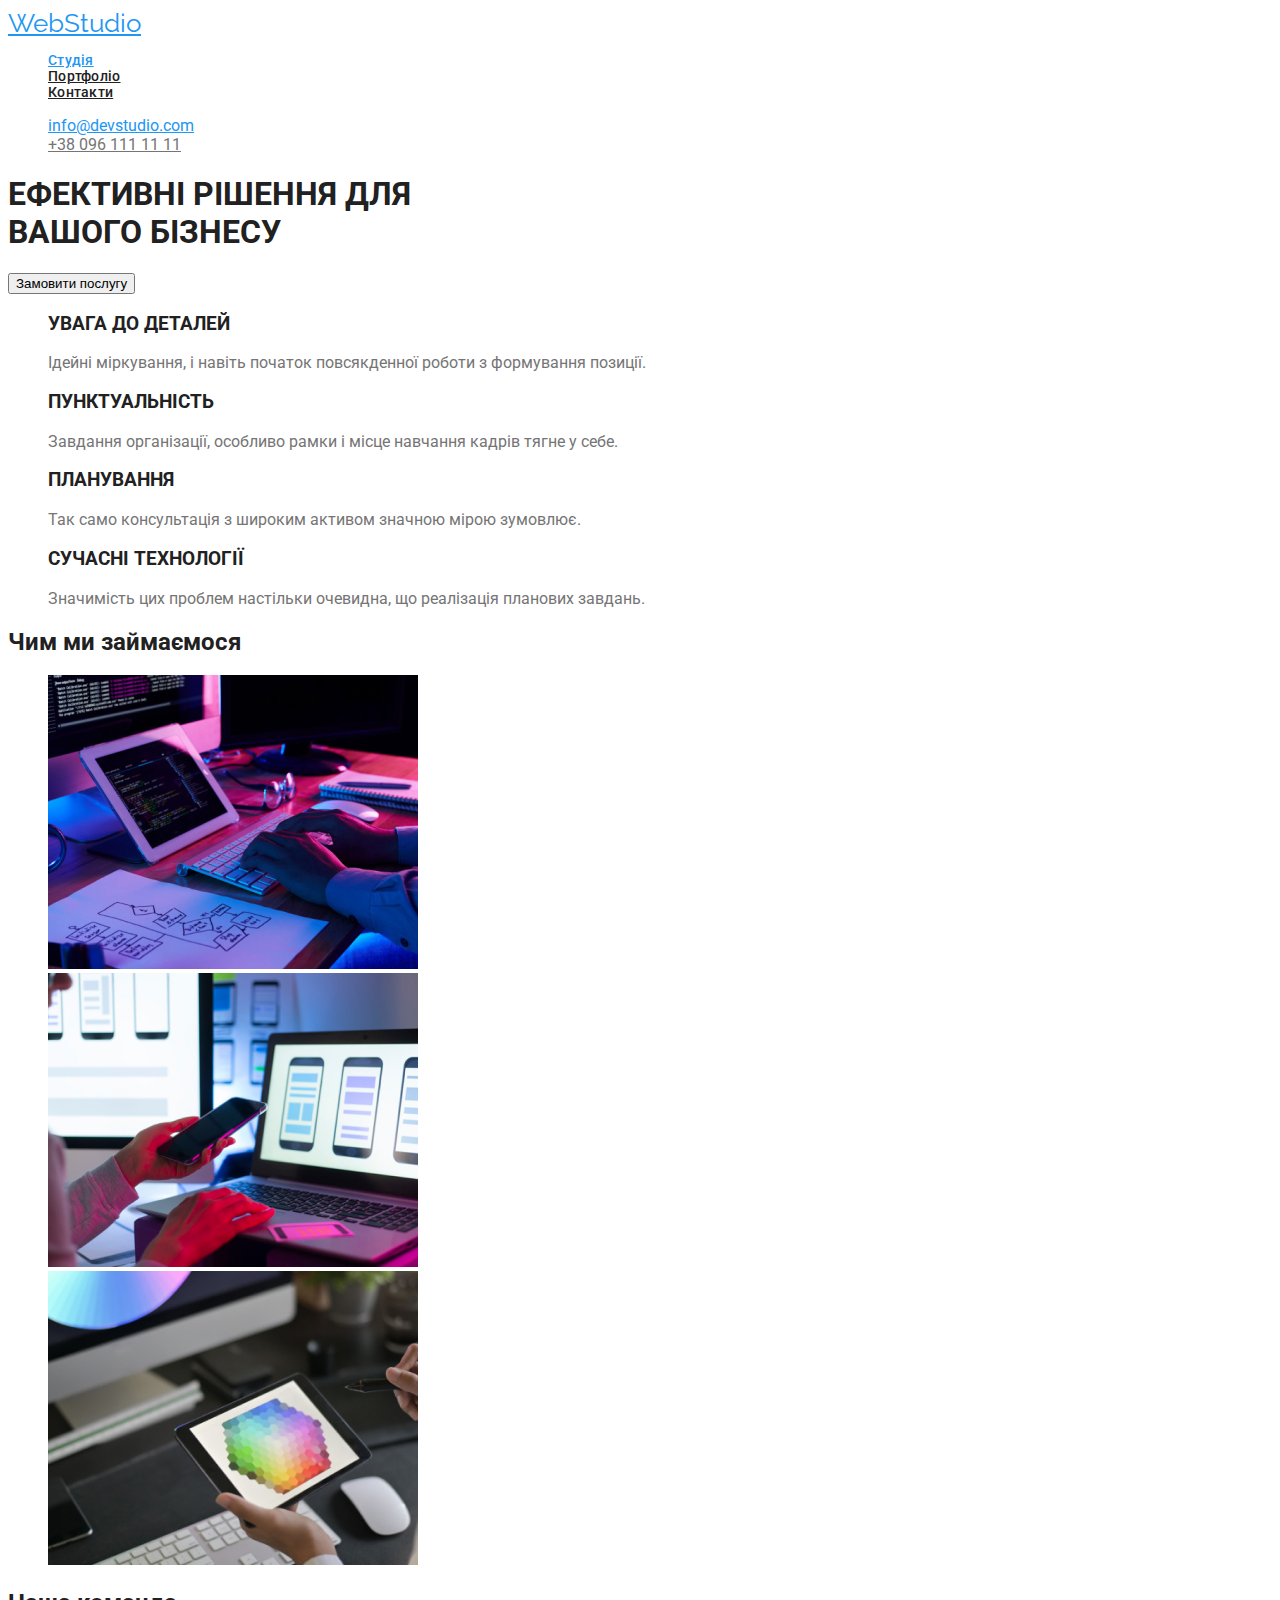
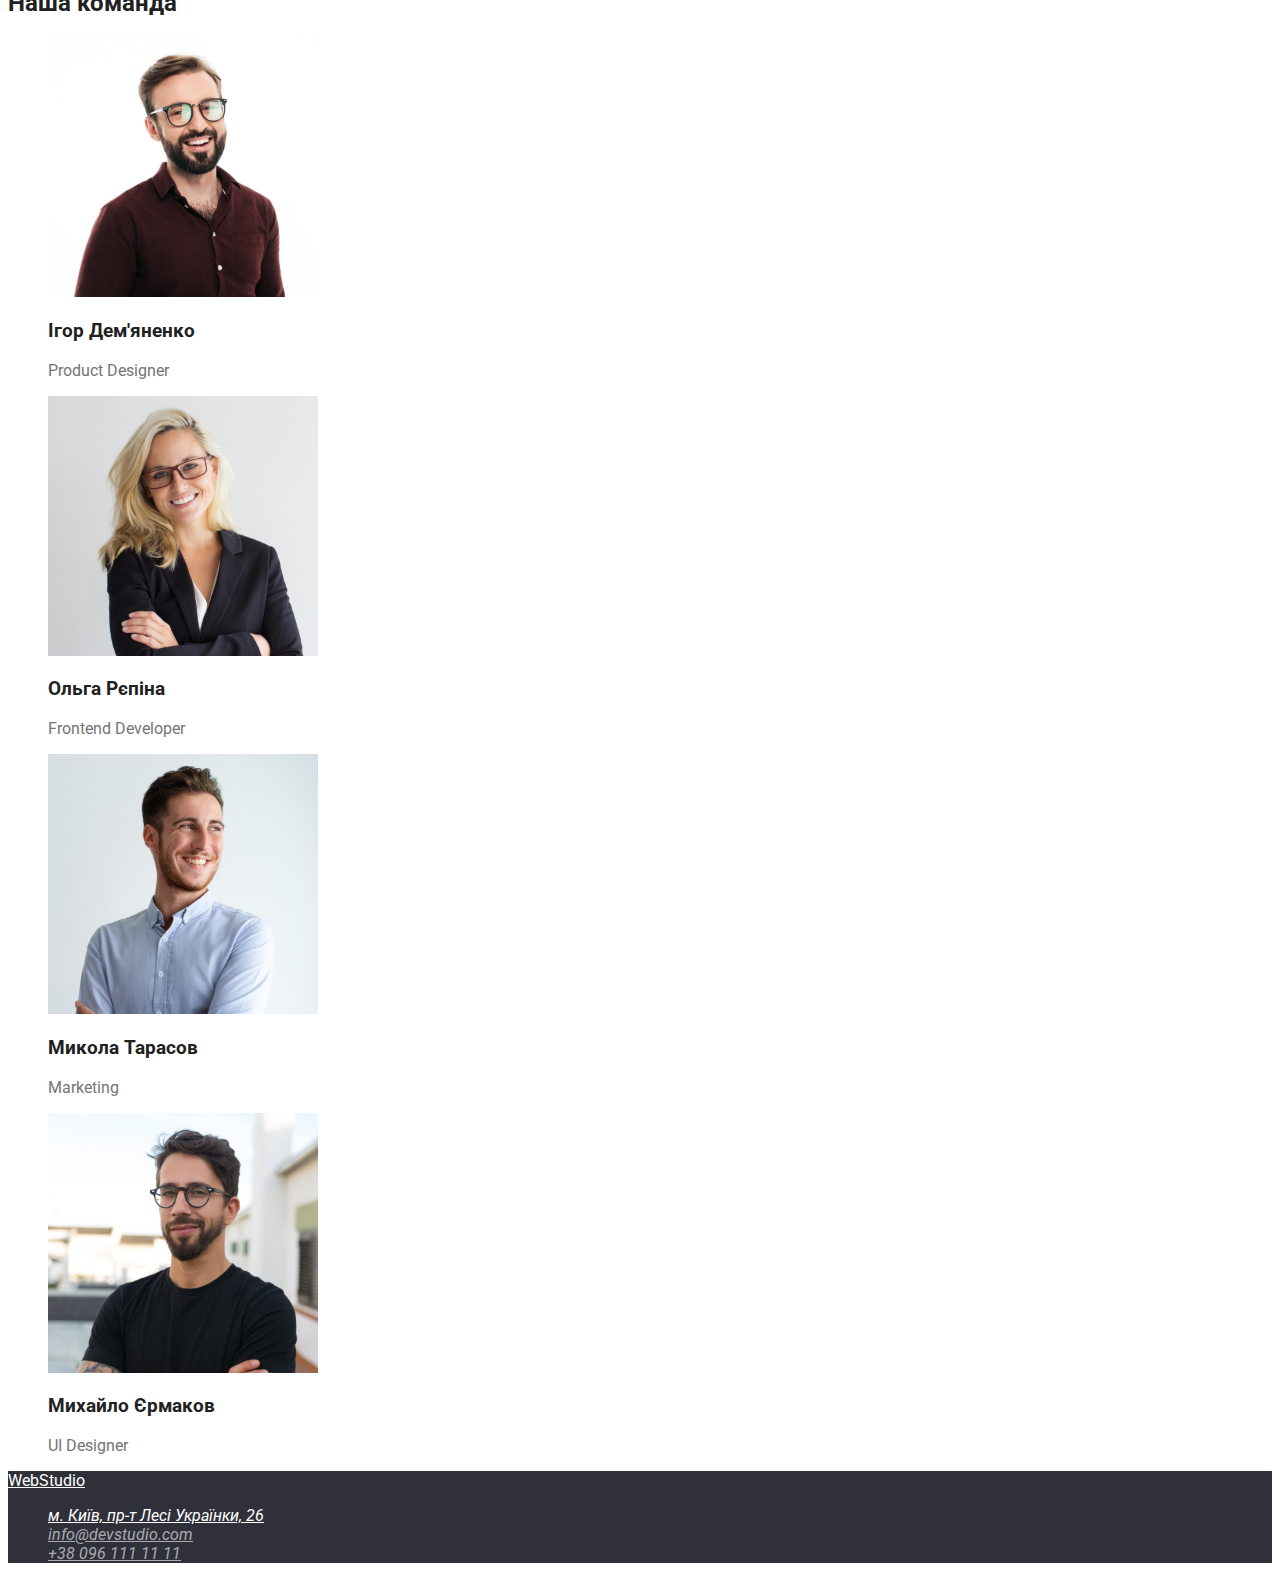
==== index.html @ b07548d5 "додала ховер для лого у футер" ====
<!DOCTYPE html>
<html lang="uk">

<head>
    <meta charset="UTF-8">
    <meta http-equiv="X-UA-Compatible" content="IE=edge">
    <meta name="viewport" content="width=device-width, initial-scale=1.0">
    <title>Document</title>
    <link rel="preconnect" href="https://fonts.googleapis.com">
    <link rel="preconnect" href="https://fonts.gstatic.com" crossorigin>
    <link
        href="https://fonts.googleapis.com/css2?family=Montserrat:wght@400;700&family=Raleway:wght@700&family=Roboto:wght@400;500;700;900&display=swap"
        rel="stylesheet">
    <link rel="stylesheet" href="./css/styles.css">
</head>

<body class="body">
    <header class="page-header">
        <a href="" class="logo">WebStudio</a>
        <nav>
            <ul class="site-nav list">
                <li><a href="" class="primary-link">Студія</a></li>
                <li><a href="./portfolio.html" class="primary-text">Портфоліо</a></li>
                <li><a href="" class="primary-text">Контакти</a></li>
            </ul>
        </nav>
        <ul class="list">
            <li><a href="mailto:info@devstudio.com" class="primary-link">info@devstudio.com</a></li>
            <li><a href="tel:+380961111111" class="title-text">+38 096 111 11 11</a></li>
        </ul>

    </header>

    <main>
        <section class="hero">
            <!--Герой-->
            <h1 class="hero-text">ЕФЕКТИВНІ РІШЕННЯ ДЛЯ <br />
                ВАШОГО БІЗНЕСУ</h1>
            <button type="button" class="button-primery">Замовити послугу</button>
        </section>

        <section class="section">
            <!--Прихований заголовок наші переваги-->
            <h2 hidden>Наші переваги</h2>
            <ul class="list">
                <li>
                    <h3>УВАГА ДО ДЕТАЛЕЙ</h3>
                    <p class="title-text">Ідейні міркування, і навіть початок повсякденної роботи з формування позиції.</p>
                </li>

                <li>
                    <h3>ПУНКТУАЛЬНІСТЬ</h3>
                    <p class="title-text">Завдання організації, особливо рамки і місце навчання кадрів тягне у себе.</p>
                </li>

                <li>
                    <h3>ПЛАНУВАННЯ</h3>
                    <p class="title-text">Так само консультація з широким активом значною мірою зумовлює.</p>
                </li>

                <li>
                    <h3>СУЧАСНІ ТЕХНОЛОГІЇ</h3>
                    <p class="title-text">Значимість цих проблем настільки очевидна, що реалізація планових завдань.</p>
                </li>
            </ul>
        </section>
        <!--Чим ми займаємося-->
        <section class="section">
            <h2>Чим ми займаємося</h2>
            <ul class="list">
                <li>
                    <img src="./img/img-comp.jpg" alt="working-his-desk-office" width="370" />
                </li>
                <li>
                    <img src="./img/img-mobil.jpg" alt="working-interface-mobile-phones" width="370" />
                </li>
                <li>
                    <img src="./img/img-tab.jpg" alt="colour-selection-graphic-tablet" width="370" />
                </li>
            </ul>
        </section>

        <!--Наша команда-->
        <section class="section">
            <h2>Наша команда</h2>
            <ul class="list">
                <li>
                    <img src="./img/ighorD.jpg" alt="Ігор Дем'яненко" width="270" height="260" />
                    <h3>Ігор Дем'яненко</h3>
                    <p class="title-text">Product Designer</p>
                </li>
                <li>
                    <img src="./img/olgaR.jpg" alt="Ольга Рєпіна" width="270" height="260" />
                    <h3>Ольга Рєпіна</h3>
                    <p class="title-text">Frontend Developer</p>
                </li>
                <li>
                    <img src="./img/mykolaT.jpg" alt="Микола Тарасов" width="270" height="260" />
                    <h3>Микола Тарасов</h3>
                    <p class="title-text">Marketing</p>
                </li>
                <li>
                    <img src="./img/mykhayloE.jpg" alt="Михайло Єрмаков" width="270" height="260" />
                    <h3>Михайло Єрмаков</h3>
                    <p class="title-text">UI Designer</p>
                </li>
            </ul>
        </section>
    </main>

    <footer class="footer">
        <a href=""class="logo-footer">WebStudio</a>
        <address>
            <ul class="list">
                <li><a href="map" target="_blank" rel="noopener noreferrer" class="white-address">м. Київ, пр-т Лесі Українки, 26</a></li>
                <li><a href="mailto:info@devstudio.com" class="white-cont">info@devstudio.com</a></li>
                <li><a href="tel:+380961111111" class="white-cont">+38 096 111 11 11</a></li>
            </ul>
        </address>
    </footer>
</body>

</html>
---- css/styles.css ----
/* color: #2F303A
background: #F5F4FA;
background footer: #2F303A;
background heroi: #F5F5F5;
color logo: #2196F3 #000000
color text: #757575;
color h: #212121;*/
:root {
    --primary-text-color: #212121;
    --title-text-color: #757575;
    --accent-color: #2196F3;
    --white-text: #FFFFFF;
    --white-fog: rgba(255, 255, 255, 0.6);
    --button-background: #F5F4FA;
}

.body {
    font-family: 'Roboto', 'Verdana', 'Geneva', 'Tahoma', sans-serif;
    color: var(--primary-text-color);
}

.logo
 {color: #2196F3;
    font-family: Raleway, bold;
    font-size: 26px;
    line-height: 1,19;
}


.site-nav
 {color: aqua;
    font-weight: 500;
    font-size: 14px;
    line-height: 1,14;
    letter-spacing: 0.02em;}


 .list {
    list-style: none;
 }

/* Кольори тексту var*/

.primary-link {
    color:var(--accent-color);
}

.primary-link:hover {
    color: var(--accent-color);
}

.primary-link:focus {
    color: var(--accent-color);
}

.primary-text {
    color:var(--primary-text-color);
}


.title-text {
    color:var(--title-text-color);
}


.white-address {
    color:var(--white-text);
}

.white-address:hover {
    color: var(--accent-color);
}

.white-address:focus {
    color: var(--accent-color);
}

.white-cont {
    color:var(--white-fog);
}

.white-cont:hover {
    color: var(--accent-color);
}

.white-cont:focus {
    color: var(--accent-color);
}


/* КНОПКИ*/

.button-secondary {
    color:var(--primary-text-color);
    background:var(--button-background)
}

.button-secondary:hover {
    color: #FFFFFF;
    background: #2196F3;
}

.button-secondary:focus {
    color: #FFFFFF;
    background: #2196F3;
}

 .button-primery:hover {
     color: #FFFFFF;
     background: #2196F3;
 }

 .button-primery:focus {
     color: #FFFFFF;
     background: #2196F3;
 }

 .our-team {
        background: #F5F4FA;
 }


 .footer {
        background: #2F303A;
 }

 .logo-footer {
    color: var(--white-text);
 }
 .logo-footer:hover {
     color: var(--accent-color);
 }
 .logo-footer:focus {
     color: var(--accent-color);
 }
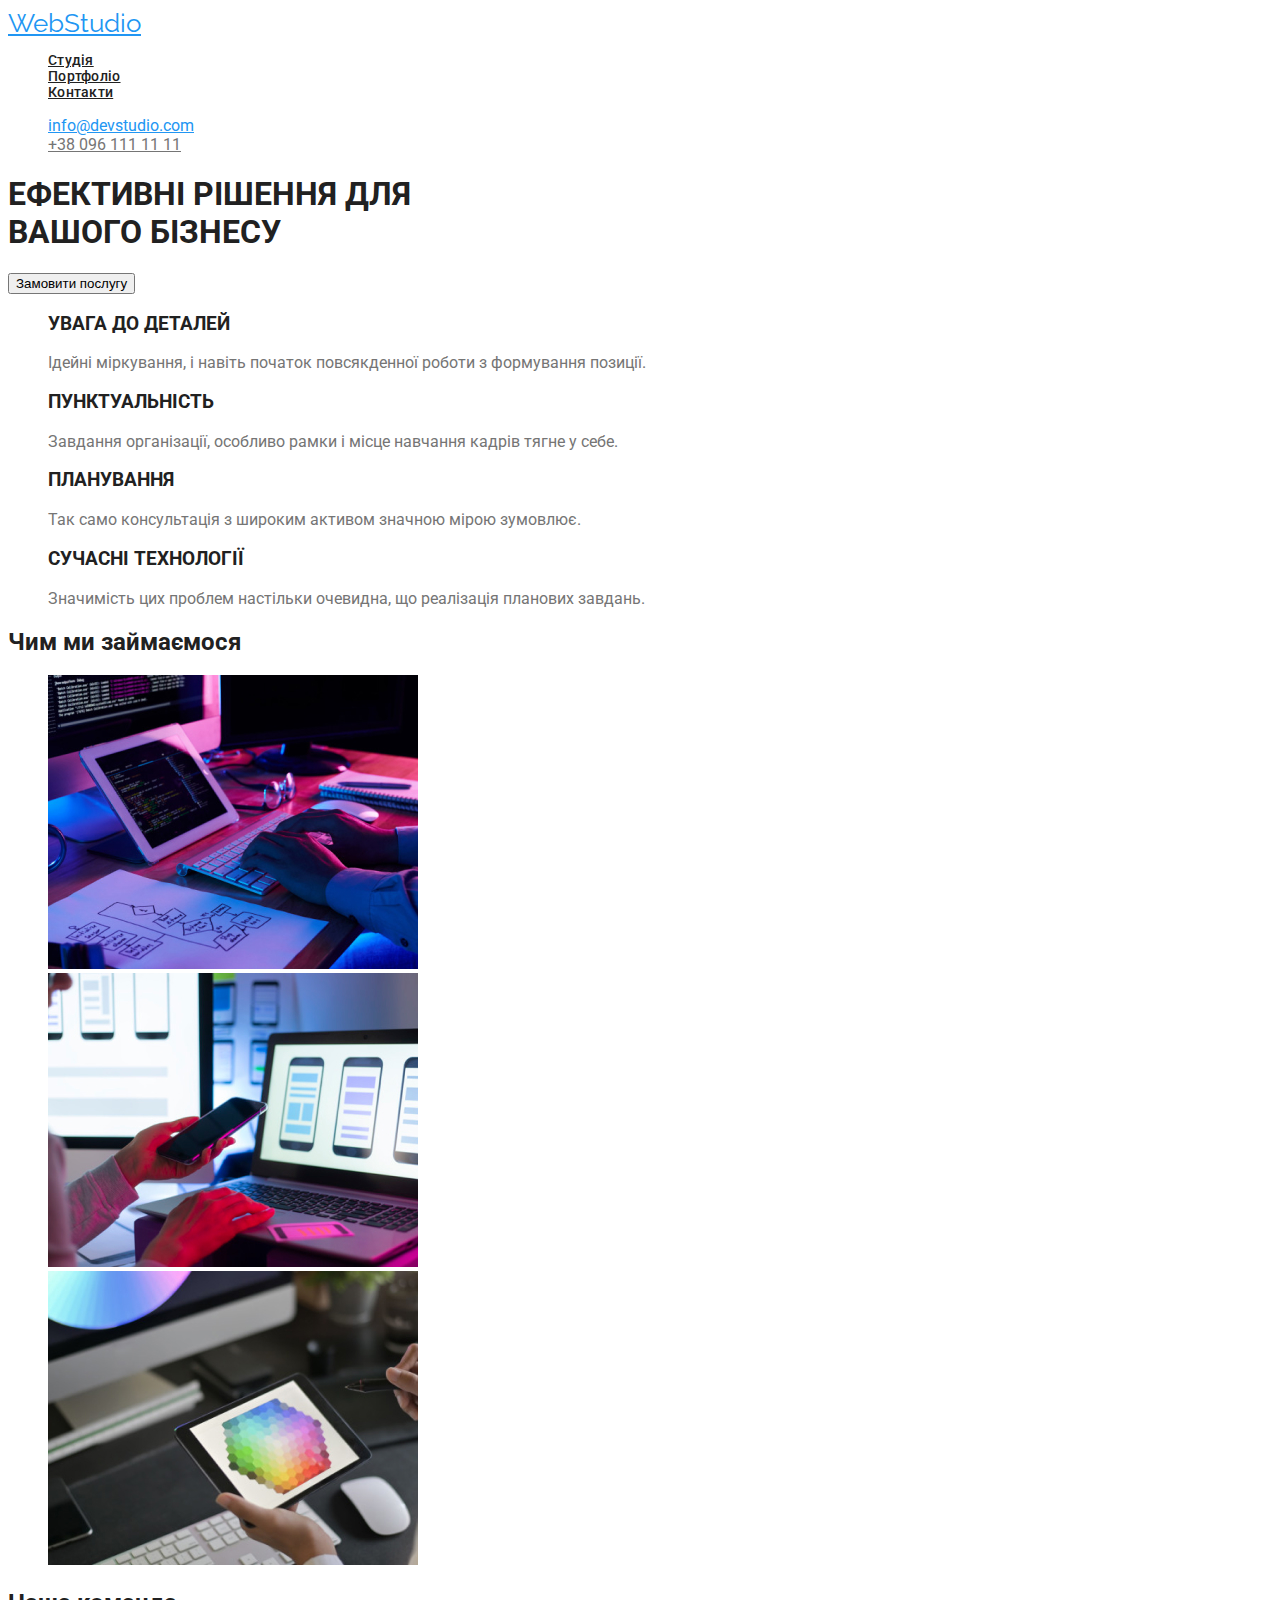
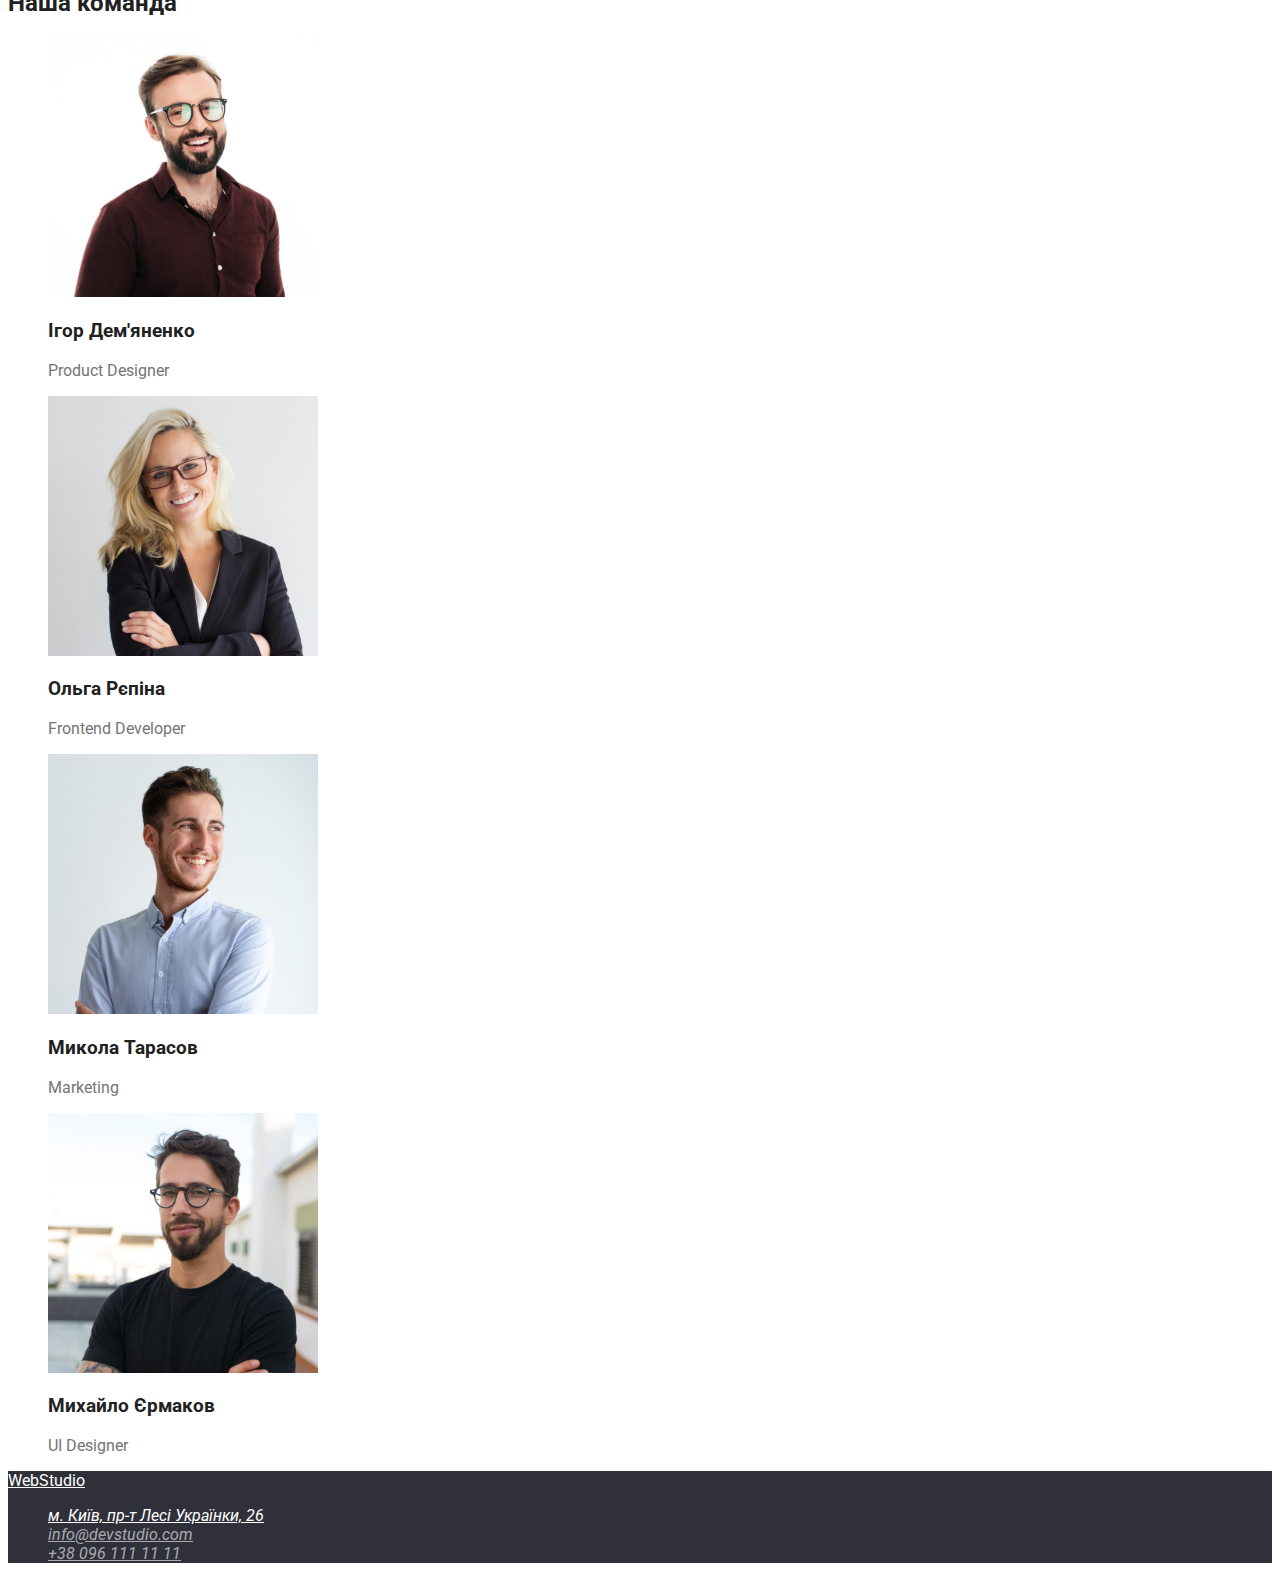
==== commit 547c516f: "Додала стиль контактам в хедері" ====
--- a/index.html
+++ b/index.html
@@ -19,14 +19,14 @@
         <a href="" class="logo">WebStudio</a>
         <nav>
             <ul class="site-nav list">
-                <li><a href="" class="primary-link">Студія</a></li>
-                <li><a href="./portfolio.html" class="primary-text">Портфоліо</a></li>
-                <li><a href="" class="primary-text">Контакти</a></li>
+                <li><a href="" class="nav-text">Студія</a></li>
+                <li><a href="./portfolio.html" class="nav-text">Портфоліо</a></li>
+                <li><a href="" class="nav-text">Контакти</a></li>
             </ul>
         </nav>
         <ul class="list">
-            <li><a href="mailto:info@devstudio.com" class="primary-link">info@devstudio.com</a></li>
-            <li><a href="tel:+380961111111" class="title-text">+38 096 111 11 11</a></li>
+            <li><a href="mailto:info@devstudio.com" class="mail-header">info@devstudio.com</a></li>
+            <li><a href="tel:+380961111111" class="tel-header">+38 096 111 11 11</a></li>
         </ul>
 
     </header>
--- a/css/styles.css
+++ b/css/styles.css
@@ -39,22 +39,41 @@
     list-style: none;
  }
 
-/* Кольори тексту var*/
+ .mail-header{
+    color: var(--accent-color);
+ }
 
-.primary-link {
-    color:var(--accent-color);
-}
+ .mail-header:hover{
+    color: var(--accent-color);
+ }
 
-.primary-link:hover {
+.mail-header:focus {
     color: var(--accent-color);
 }
 
-.primary-link:focus {
+ .tel-header{
+    color: var(--title-text-color);
+ }
+
+ .tel-header:hover{
+    color: var(--accent-color);
+ }
+
+ .tel-header:focus{
+    color: var(--accent-color);
+ }
+/* Кольори тексту var*/
+
+.nav-text {
+    color: var(--primary-text-color);
+}
+
+.nav-text:hover {
     color: var(--accent-color);
 }
 
-.primary-text {
-    color:var(--primary-text-color);
+.nav-text:focus {
+    color: var(--accent-color);
 }
 
 
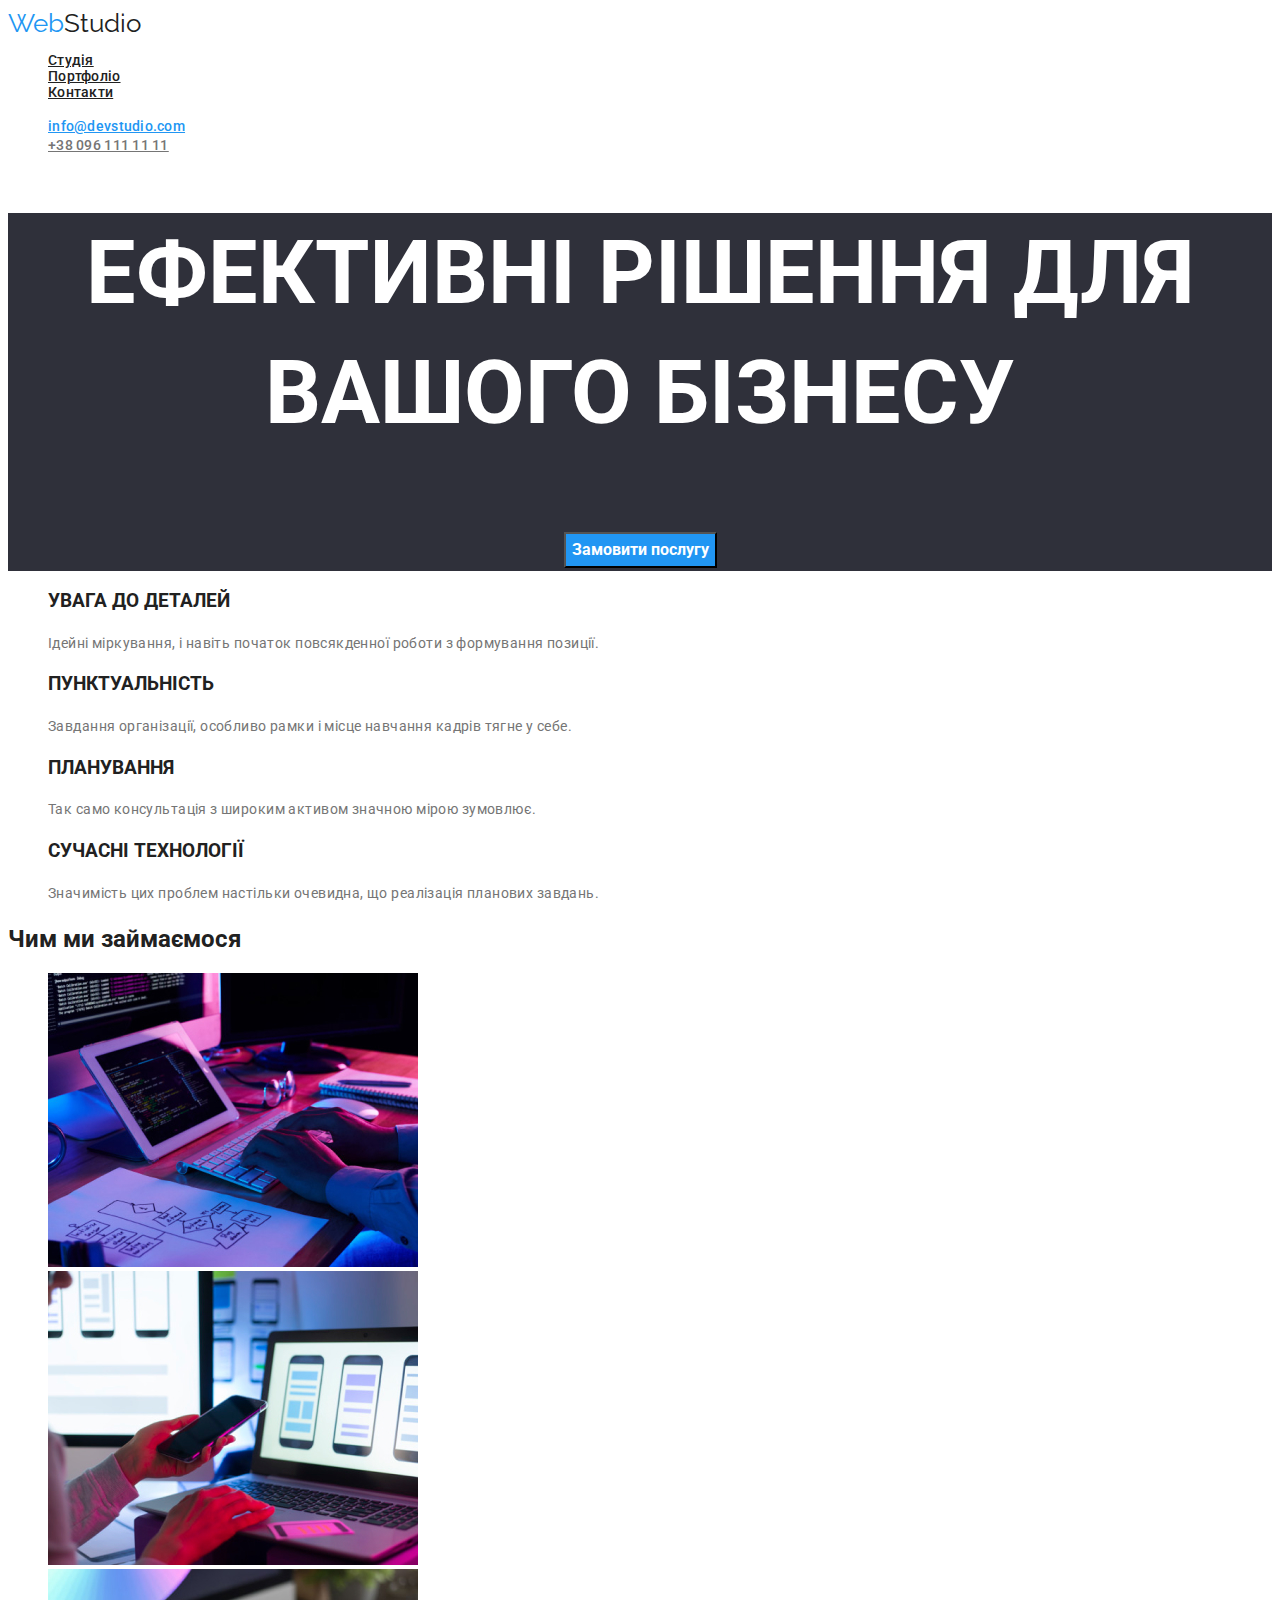
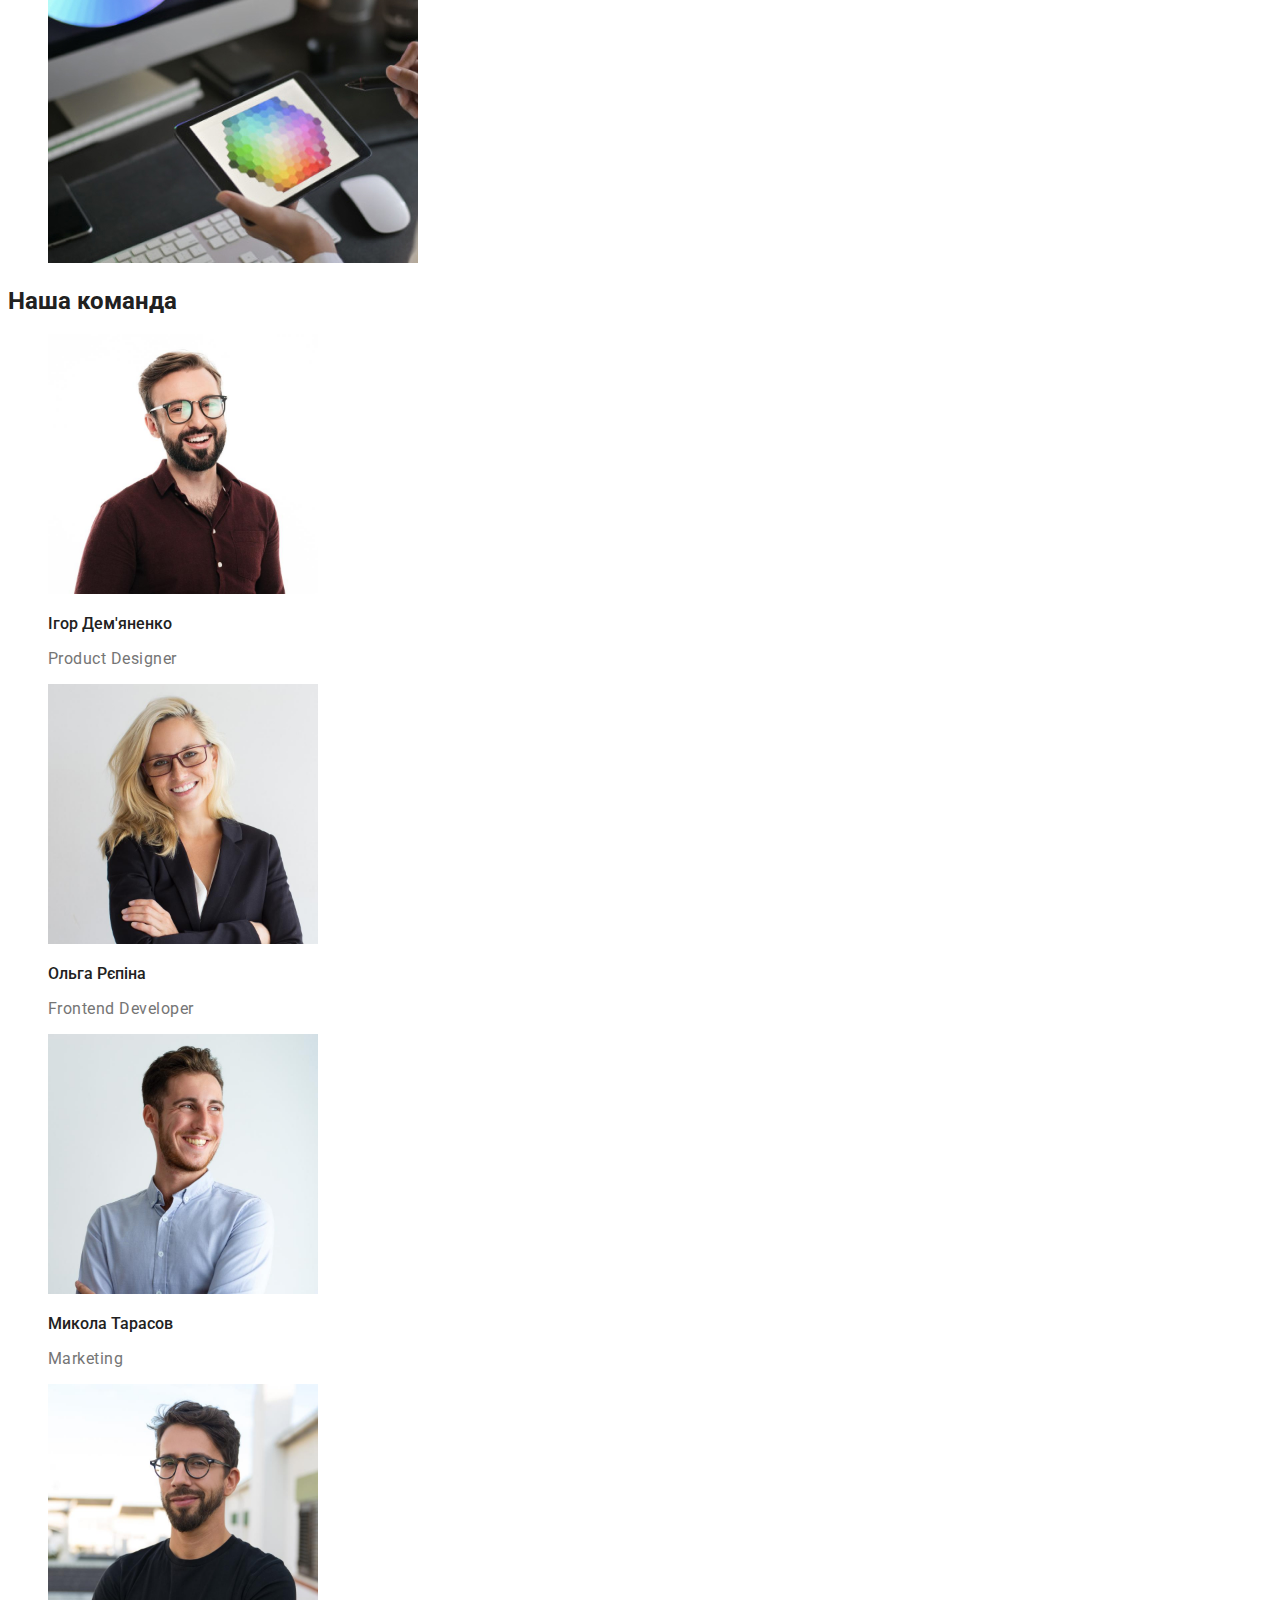
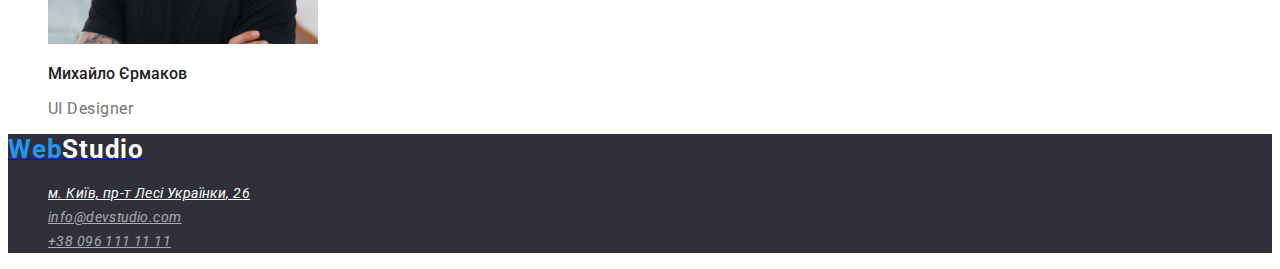
==== commit a0695e2c: "Стилізувала логотип, додала до нього посилання" ====
--- a/index.html
+++ b/index.html
@@ -16,7 +16,7 @@
 
 <body class="body">
     <header class="page-header">
-        <a href="" class="logo">WebStudio</a>
+        <a href="./index.html" class="logo"><span class="web">Web</span><span class="studio">Studio</span></a>
         <nav>
             <ul class="site-nav list">
                 <li><a href="" class="nav-text">Студія</a></li>
@@ -86,30 +86,30 @@
             <ul class="list">
                 <li>
                     <img src="./img/ighorD.jpg" alt="Ігор Дем'яненко" width="270" height="260" />
-                    <h3>Ігор Дем'яненко</h3>
-                    <p class="title-text">Product Designer</p>
+                    <h3 class="team-name">Ігор Дем'яненко</h3>
+                    <p class="job-title">Product Designer</p>
                 </li>
                 <li>
                     <img src="./img/olgaR.jpg" alt="Ольга Рєпіна" width="270" height="260" />
-                    <h3>Ольга Рєпіна</h3>
-                    <p class="title-text">Frontend Developer</p>
+                    <h3 class="team-name">Ольга Рєпіна</h3>
+                    <p class="job-title">Frontend Developer</p>
                 </li>
                 <li>
                     <img src="./img/mykolaT.jpg" alt="Микола Тарасов" width="270" height="260" />
-                    <h3>Микола Тарасов</h3>
-                    <p class="title-text">Marketing</p>
+                    <h3 class="team-name">Микола Тарасов</h3>
+                    <p class="job-title">Marketing</p>
                 </li>
                 <li>
                     <img src="./img/mykhayloE.jpg" alt="Михайло Єрмаков" width="270" height="260" />
-                    <h3>Михайло Єрмаков</h3>
-                    <p class="title-text">UI Designer</p>
+                    <h3 class="team-name">Михайло Єрмаков</h3>
+                    <p class="job-title">UI Designer</p>
                 </li>
             </ul>
         </section>
     </main>
 
     <footer class="footer">
-        <a href=""class="logo-footer">WebStudio</a>
+        <a href="./index.html"class="logo-footer"><span class="web-footer">Web</span><span class="studio-footer">Studio</span></a>
         <address>
             <ul class="list">
                 <li><a href="map" target="_blank" rel="noopener noreferrer" class="white-address">м. Київ, пр-т Лесі Українки, 26</a></li>
--- a/css/styles.css
+++ b/css/styles.css
@@ -5,6 +5,9 @@
 color logo: #2196F3 #000000
 color text: #757575;
 color h: #212121;*/
+
+/*  Загальні стилі*/
+
 :root {
     --primary-text-color: #212121;
     --title-text-color: #757575;
@@ -19,13 +22,23 @@
     color: var(--primary-text-color);
 }
 
+/* ШАПКА, header */
+
 .logo
  {color: #2196F3;
     font-family: Raleway, bold;
     font-size: 26px;
     line-height: 1,19;
-}
-
+    text-decoration: none;
+}
+
+.web {
+ color: #2196F3;
+}
+
+.studio{ 
+ color: #212121;
+}
 
 .site-nav
  {color: aqua;
@@ -41,6 +54,10 @@
 
  .mail-header{
     color: var(--accent-color);
+        font-weight: 500;
+        font-size: 14px;
+        line-height: 16px;
+        letter-spacing: 0.02em;
  }
 
  .mail-header:hover{
@@ -53,6 +70,10 @@
 
  .tel-header{
     color: var(--title-text-color);
+    font-weight: 500;
+    font-size: 14px;
+    line-height: 16px;
+    letter-spacing: 0.02em;
  }
 
  .tel-header:hover{
@@ -62,10 +83,15 @@
  .tel-header:focus{
     color: var(--accent-color);
  }
+
 /* Кольори тексту var*/
 
 .nav-text {
     color: var(--primary-text-color);
+    font-weight: 500;
+    font-size: 14px;
+    line-height: 16px;
+    letter-spacing: 0.02em;
 }
 
 .nav-text:hover {
@@ -73,36 +99,6 @@
 }
 
 .nav-text:focus {
-    color: var(--accent-color);
-}
-
-
-.title-text {
-    color:var(--title-text-color);
-}
-
-
-.white-address {
-    color:var(--white-text);
-}
-
-.white-address:hover {
-    color: var(--accent-color);
-}
-
-.white-address:focus {
-    color: var(--accent-color);
-}
-
-.white-cont {
-    color:var(--white-fog);
-}
-
-.white-cont:hover {
-    color: var(--accent-color);
-}
-
-.white-cont:focus {
     color: var(--accent-color);
 }
 
@@ -124,31 +120,128 @@
     background: #2196F3;
 }
 
+.button-primery {
+    color: #FFFFFF;
+    background: #2196F3;
+    font-family: 'Roboto';
+    font-style: normal;
+    font-weight: 700;
+    font-size: 16px;
+    line-height: 30px;
+}
+
  .button-primery:hover {
      color: #FFFFFF;
-     background: #2196F3;
+     background: #188CE8;
  }
 
  .button-primery:focus {
      color: #FFFFFF;
-     background: #2196F3;
- }
-
+     background: #188CE8;
+ }
+
+ /* Інші розділи, main */
+
+.hero {
+        color: #FFFFFF;
+        background: #2F303A;
+        font-family: 'Roboto';
+        font-weight: 900;
+        font-size: 44px;
+        line-height: 1.36;
+        margin: 0 auto;
+        text-align: center;
+}
+.h2{
+        font-weight: 700;
+        font-size: 36px;
+        line-height: 42px;
+        text-align: center;
+        letter-spacing: 0.03em;
+}
+
+.h3 {
+    font-weight: 500;
+    font-size: 14px;
+    line-height: 16px;
+    letter-spacing: 0.03em;
+    text-transform: uppercase;}
+
+.title-text {
+    color: var(--title-text-color);
+        font-weight: 400;
+        font-size: 14px;
+        line-height: 24px;
+        letter-spacing: 0.03em;
+}
+
+.team-name {
+        font-weight: 500;
+        font-size: 16px;
+        line-height: 19px;
+}
+
+.job-title{
+        font-weight: 400;
+        font-size: 16px;
+        line-height: 19px;
+        letter-spacing: 0.03em;
+        color: var(--title-text-color);
+}
  .our-team {
         background: #F5F4FA;
  }
-
+/* Футер */
 
  .footer {
         background: #2F303A;
  }
 
- .logo-footer {
-    color: var(--white-text);
- }
- .logo-footer:hover {
-     color: var(--accent-color);
- }
- .logo-footer:focus {
+.web-footer {
+        color: #2196F3;
+        font-weight: 700;
+        font-size: 26px;
+        line-height: 31px;
+        letter-spacing: 0.03em;
+}
+
+.studio-footer {
+        color:#FFFFFF;
+        font-weight: 700;
+        font-size: 26px;
+        line-height: 31px;
+        letter-spacing: 0.03em;
+}
+
+
+ .white-address {
+     color: var(--white-text);
+     font-weight: 400;
+     font-size: 14px;
+     line-height: 24px;
+     letter-spacing: 0.03em;
+ }
+
+ .white-address:hover {
+     color: var(--accent-color);
+ }
+
+ .white-address:focus {
+     color: var(--accent-color);
+ }
+
+ .white-cont {
+     color: var(--white-fog);
+     font-weight: 400;
+     font-size: 14px;
+     line-height: 24px;
+     letter-spacing: 0.03em;
+ }
+
+ .white-cont:hover {
+     color: var(--accent-color);
+ }
+
+ .white-cont:focus {
      color: var(--accent-color);
  }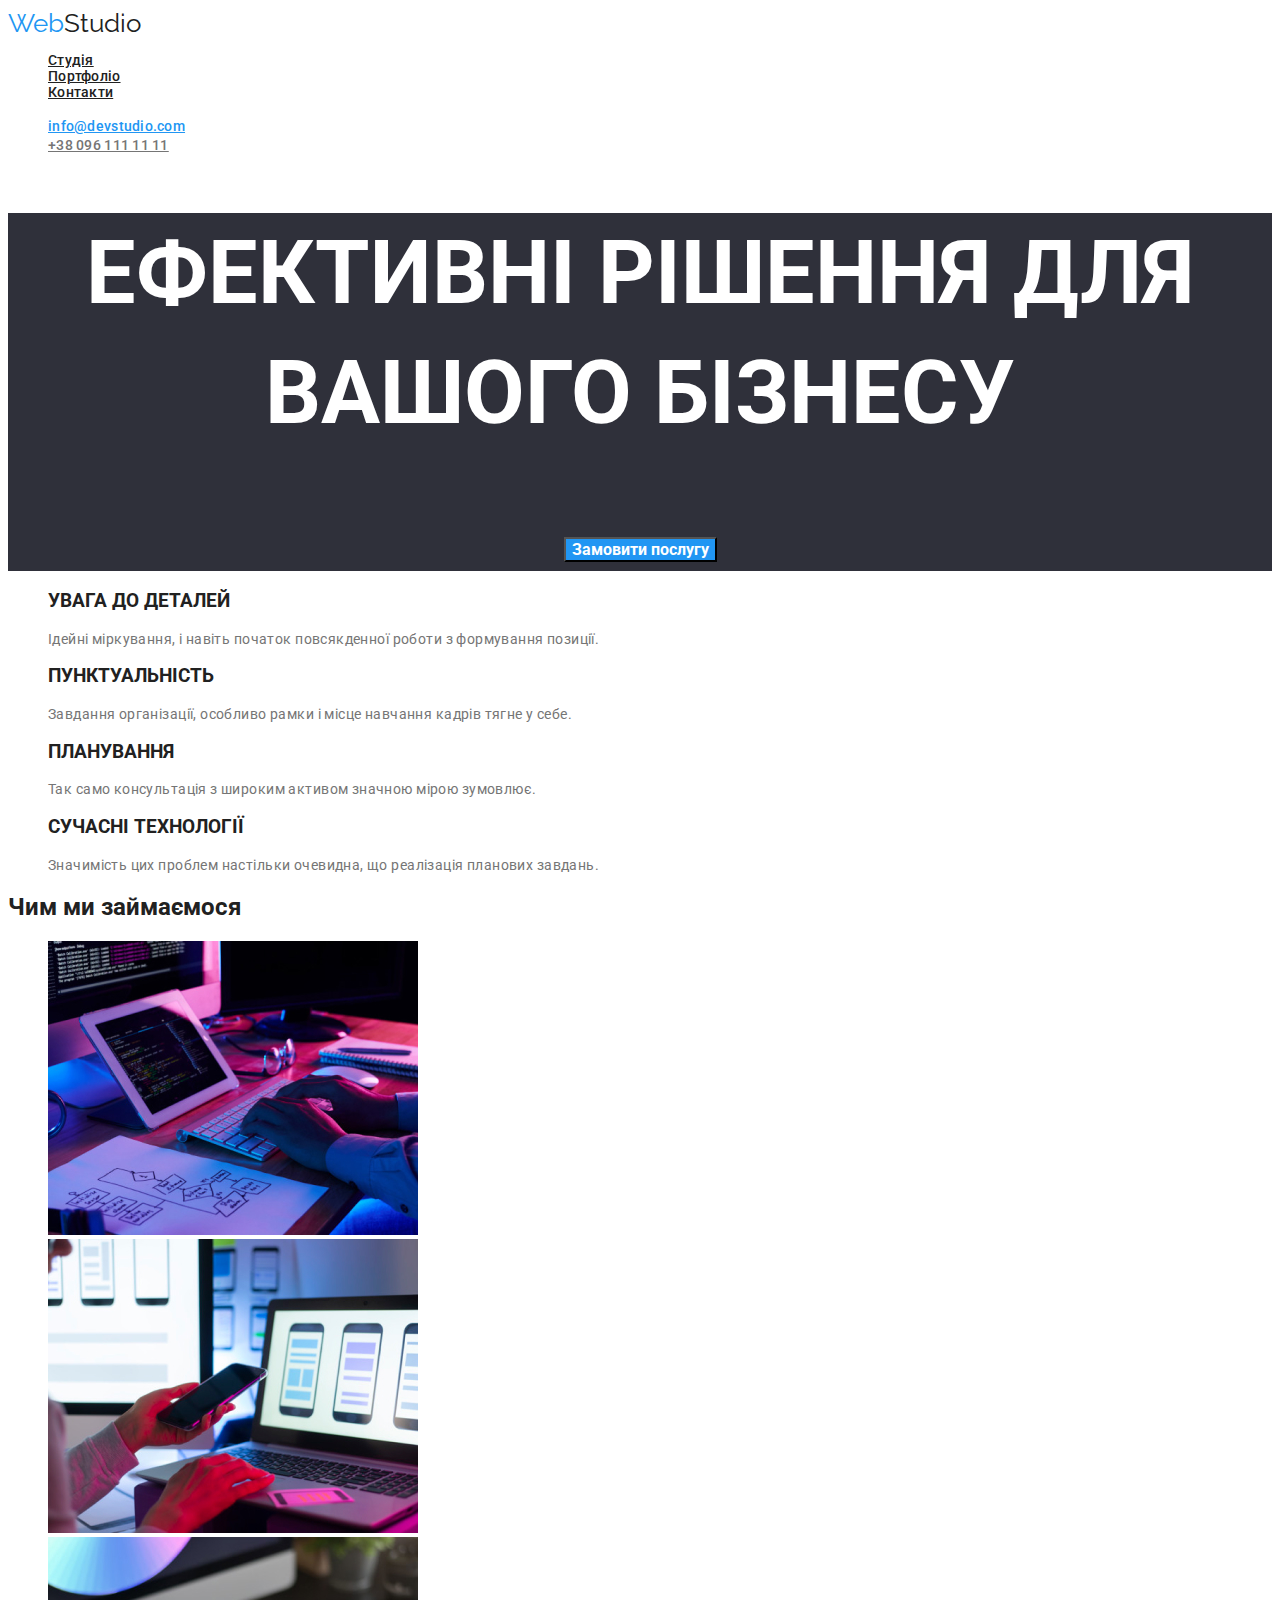
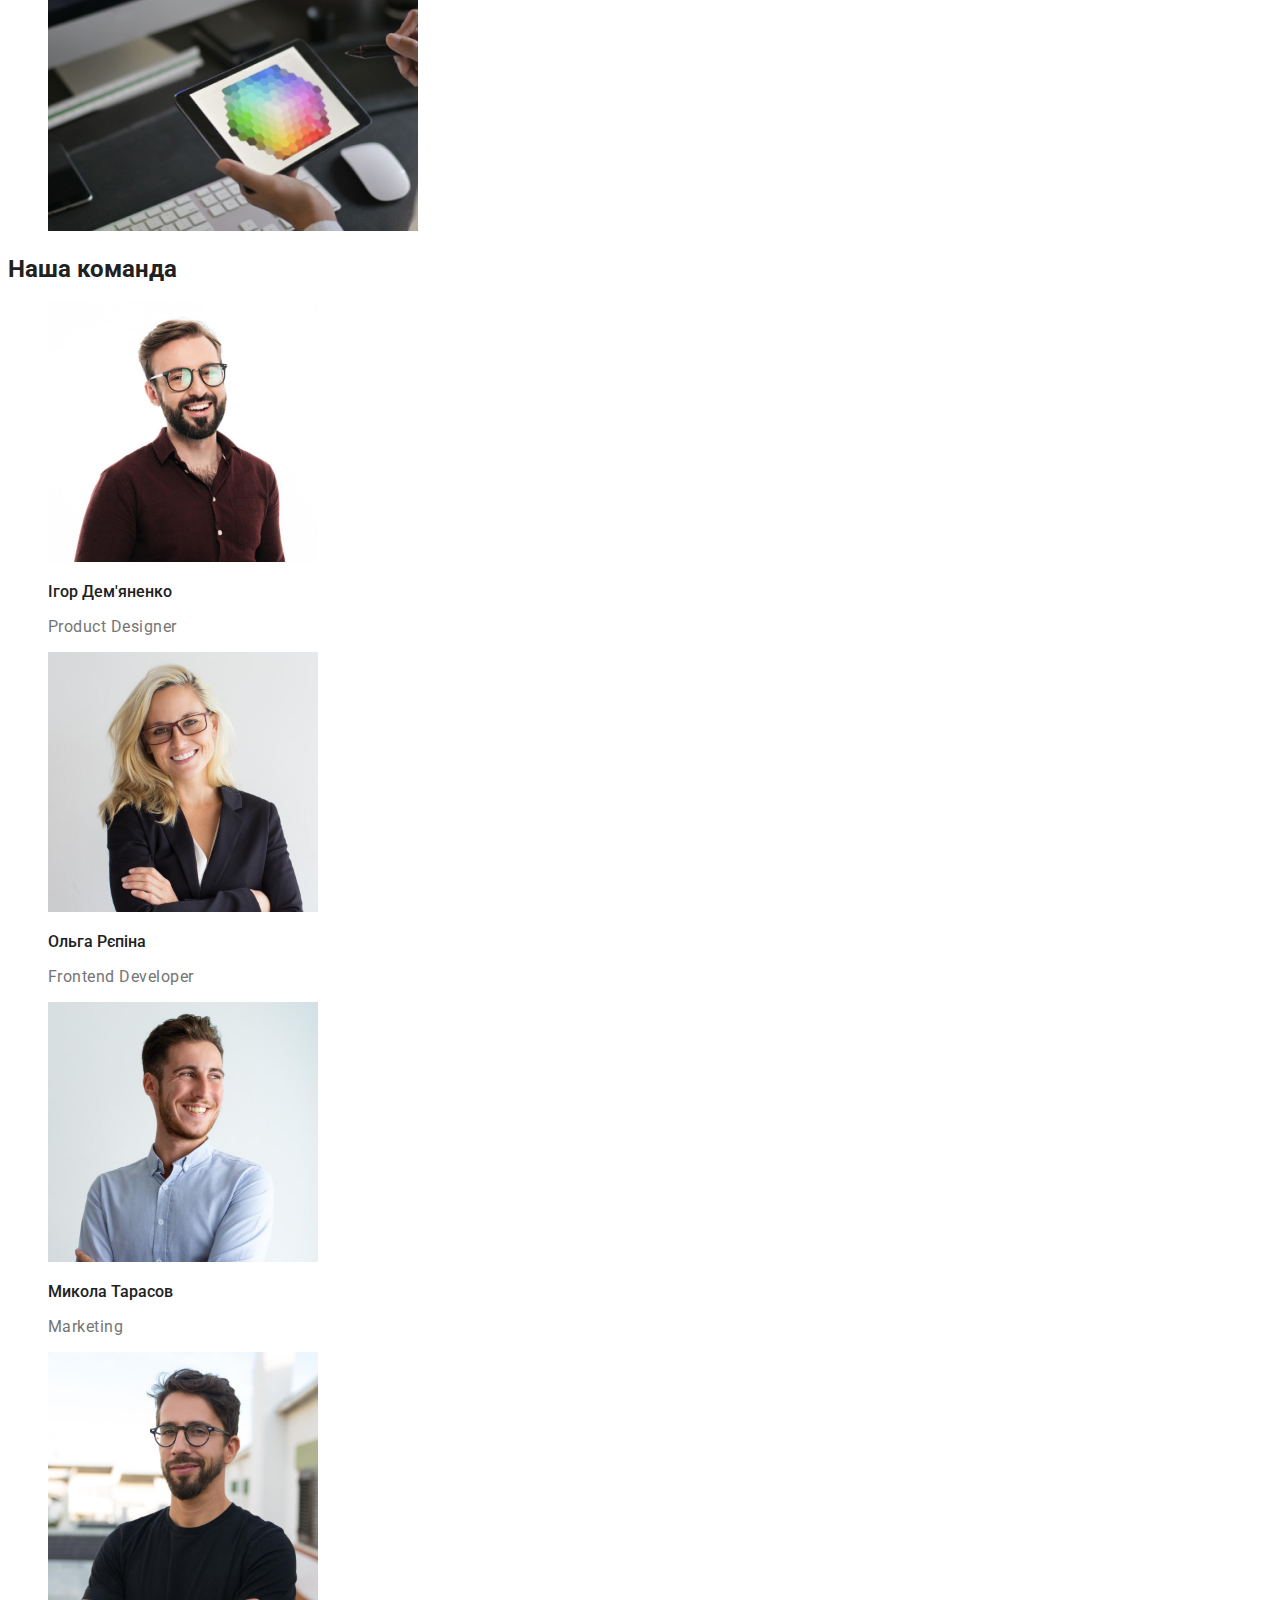
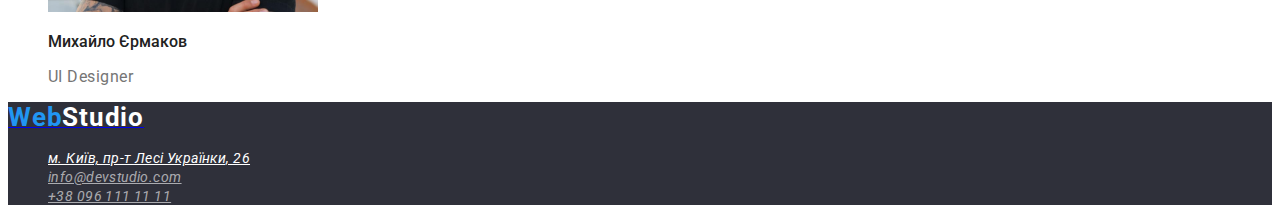
==== commit 759ca894: "лінія" ====
--- a/index.html
+++ b/index.html
@@ -108,8 +108,8 @@
         </section>
     </main>
 
-    <footer class="footer">
-        <a href="./index.html"class="logo-footer"><span class="web-footer">Web</span><span class="studio-footer">Studio</span></a>
+    <footer class="footer list">
+        <a href="./index.html" class="logo-footer"><span class="web-footer">Web</span><span class="studio-footer">Studio</span></a>
         <address>
             <ul class="list">
                 <li><a href="map" target="_blank" rel="noopener noreferrer" class="white-address">м. Київ, пр-т Лесі Українки, 26</a></li>
--- a/css/styles.css
+++ b/css/styles.css
@@ -56,7 +56,7 @@
     color: var(--accent-color);
         font-weight: 500;
         font-size: 14px;
-        line-height: 16px;
+        line-height: 1,14;
         letter-spacing: 0.02em;
  }
 
@@ -72,8 +72,8 @@
     color: var(--title-text-color);
     font-weight: 500;
     font-size: 14px;
-    line-height: 16px;
-    letter-spacing: 0.02em;
+    line-height: 1,14;
+    letter-spacing:0.02em;
  }
 
  .tel-header:hover{
@@ -90,7 +90,7 @@
     color: var(--primary-text-color);
     font-weight: 500;
     font-size: 14px;
-    line-height: 16px;
+    line-height: 1,14;
     letter-spacing: 0.02em;
 }
 
@@ -127,7 +127,7 @@
     font-style: normal;
     font-weight: 700;
     font-size: 16px;
-    line-height: 30px;
+    line-height: 1,87;
 }
 
  .button-primery:hover {
@@ -155,7 +155,7 @@
 .h2{
         font-weight: 700;
         font-size: 36px;
-        line-height: 42px;
+        line-height: 1,16;
         text-align: center;
         letter-spacing: 0.03em;
 }
@@ -163,7 +163,7 @@
 .h3 {
     font-weight: 500;
     font-size: 14px;
-    line-height: 16px;
+    line-height: 1,14;
     letter-spacing: 0.03em;
     text-transform: uppercase;}
 
@@ -171,20 +171,20 @@
     color: var(--title-text-color);
         font-weight: 400;
         font-size: 14px;
-        line-height: 24px;
+        line-height: 1,71;
         letter-spacing: 0.03em;
 }
 
 .team-name {
         font-weight: 500;
         font-size: 16px;
-        line-height: 19px;
+        line-height: 1,18;
 }
 
 .job-title{
         font-weight: 400;
         font-size: 16px;
-        line-height: 19px;
+        line-height: 1,18;
         letter-spacing: 0.03em;
         color: var(--title-text-color);
 }
@@ -201,7 +201,7 @@
         color: #2196F3;
         font-weight: 700;
         font-size: 26px;
-        line-height: 31px;
+        line-height: 1,19;
         letter-spacing: 0.03em;
 }
 
@@ -209,7 +209,7 @@
         color:#FFFFFF;
         font-weight: 700;
         font-size: 26px;
-        line-height: 31px;
+        line-height: 1,19;
         letter-spacing: 0.03em;
 }
 
@@ -218,7 +218,7 @@
      color: var(--white-text);
      font-weight: 400;
      font-size: 14px;
-     line-height: 24px;
+     line-height: 1,71;
      letter-spacing: 0.03em;
  }
 
@@ -234,7 +234,7 @@
      color: var(--white-fog);
      font-weight: 400;
      font-size: 14px;
-     line-height: 24px;
+     line-height: 1,71;
      letter-spacing: 0.03em;
  }
 
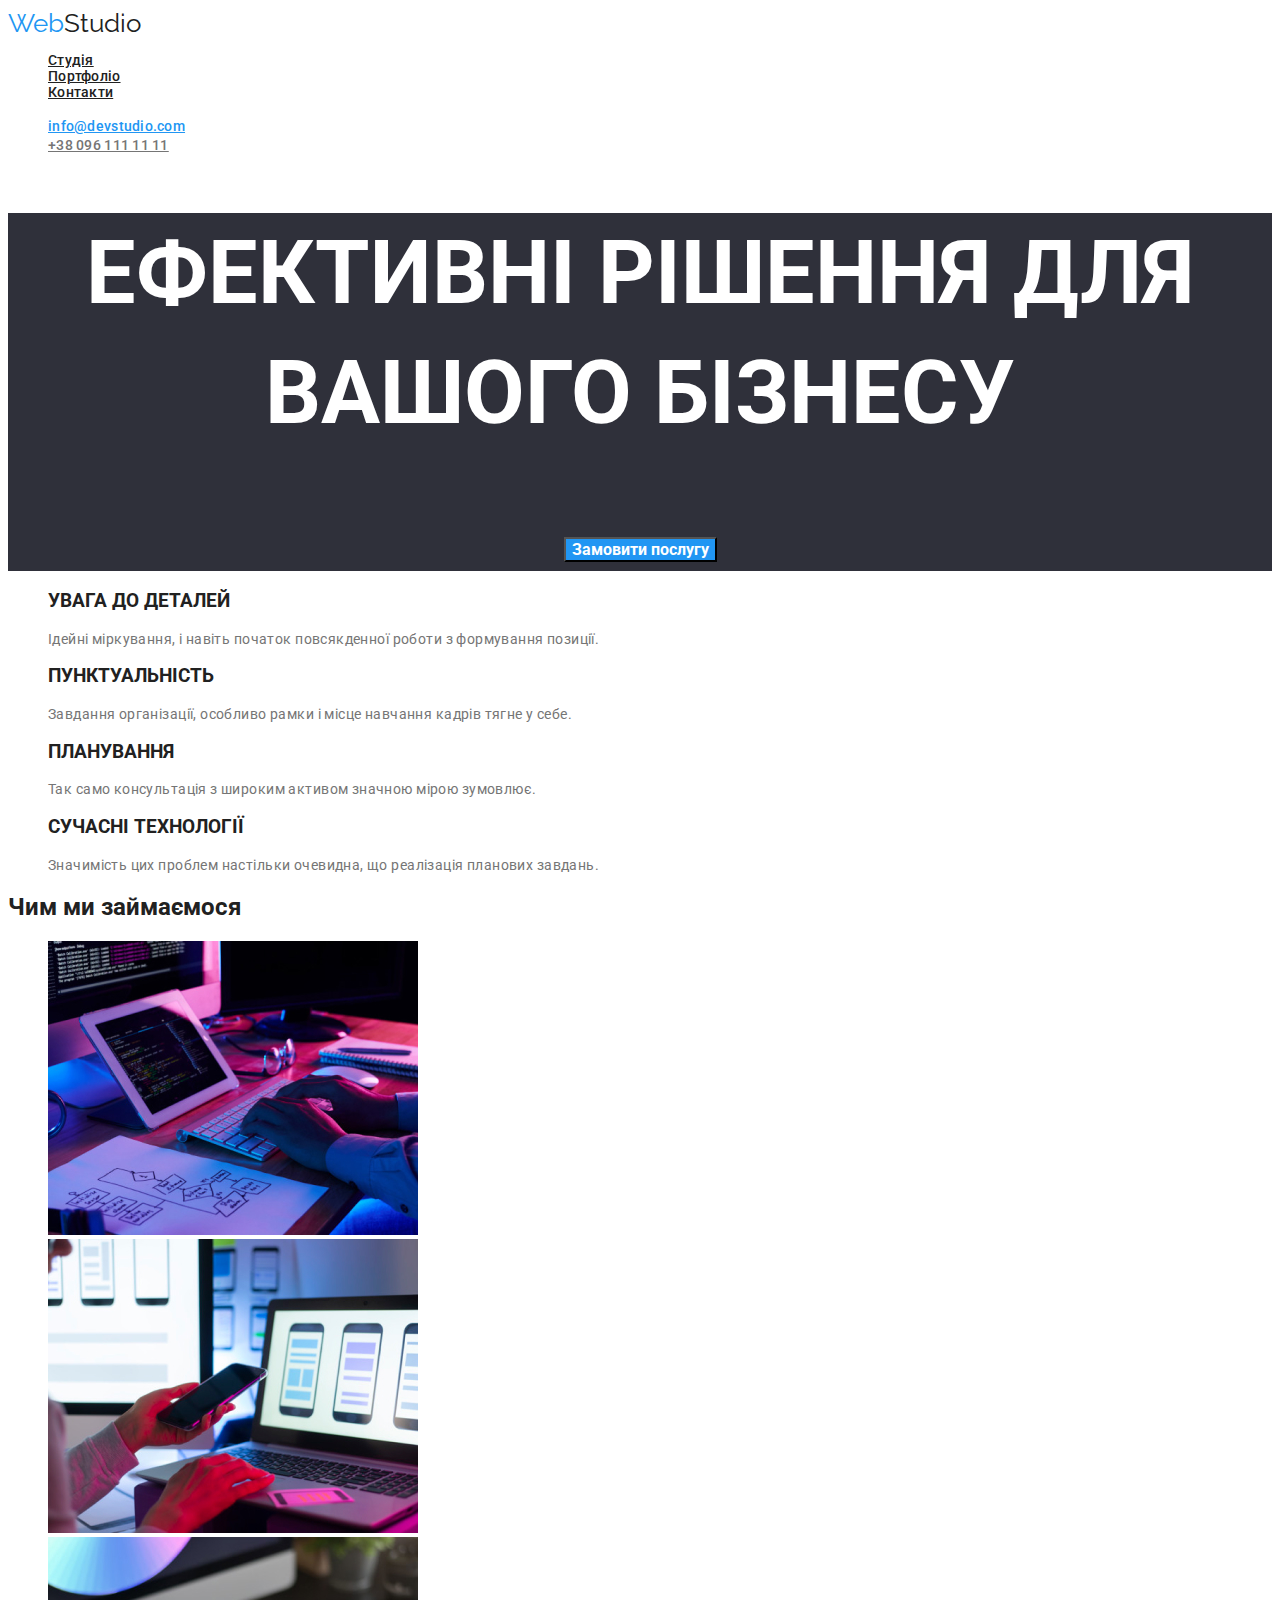
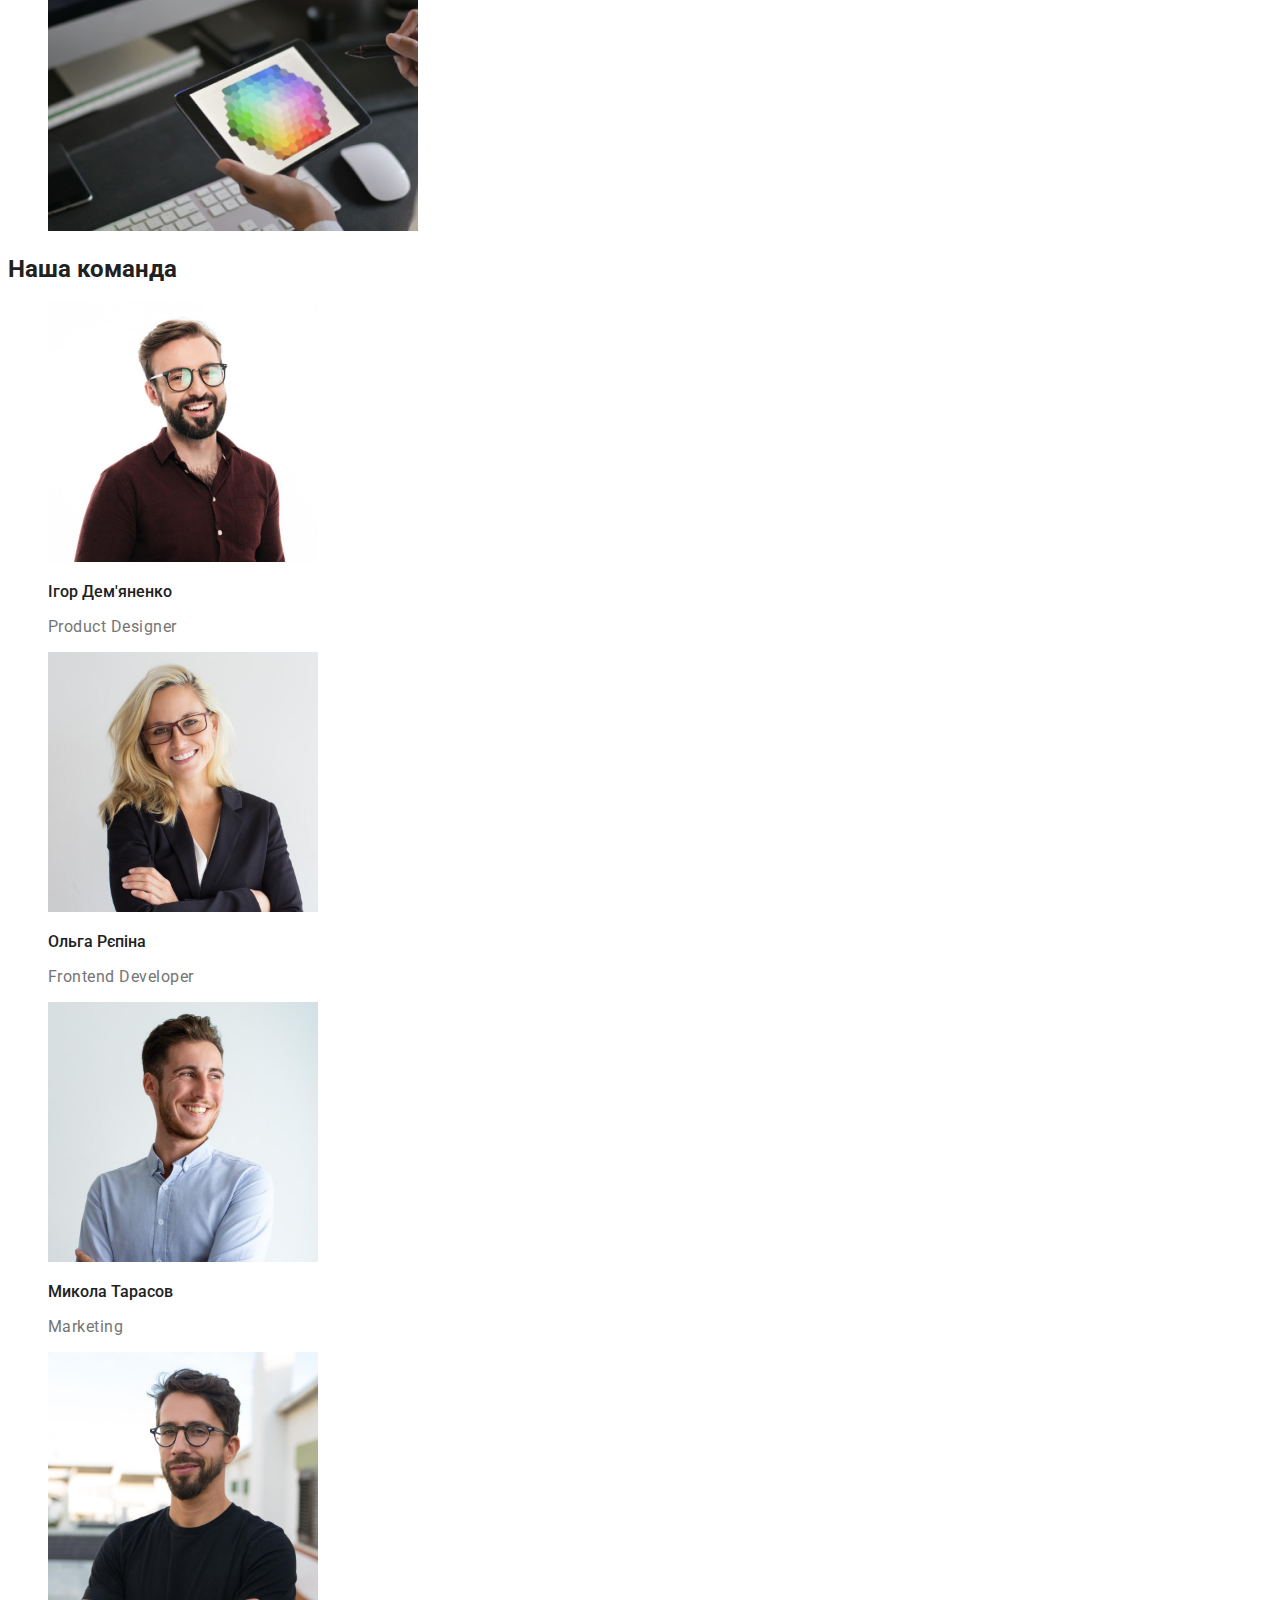
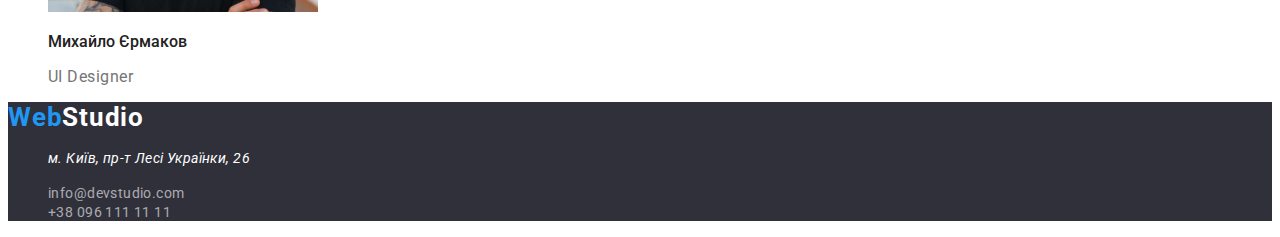
==== commit 3ed4c6c4: "прибрала лінію у футері" ====
--- a/index.html
+++ b/index.html
@@ -108,15 +108,17 @@
         </section>
     </main>
 
-    <footer class="footer list">
+    <footer class="footer">
         <a href="./index.html" class="logo-footer"><span class="web-footer">Web</span><span class="studio-footer">Studio</span></a>
         <address>
             <ul class="list">
                 <li><a href="map" target="_blank" rel="noopener noreferrer" class="white-address">м. Київ, пр-т Лесі Українки, 26</a></li>
+            </ul>
+        </address>
+            <ul class="list">
                 <li><a href="mailto:info@devstudio.com" class="white-cont">info@devstudio.com</a></li>
                 <li><a href="tel:+380961111111" class="white-cont">+38 096 111 11 11</a></li>
             </ul>
-        </address>
     </footer>
 </body>
 
--- a/css/styles.css
+++ b/css/styles.css
@@ -195,7 +195,12 @@
 
  .footer {
         background: #2F303A;
- }
+        text-decoration: none;
+ }
+
+.logo-footer{
+    text-decoration: none;
+}
 
 .web-footer {
         color: #2196F3;
@@ -220,6 +225,7 @@
      font-size: 14px;
      line-height: 1,71;
      letter-spacing: 0.03em;
+     text-decoration: none;
  }
 
  .white-address:hover {
@@ -236,6 +242,7 @@
      font-size: 14px;
      line-height: 1,71;
      letter-spacing: 0.03em;
+     text-decoration: none;
  }
 
  .white-cont:hover {
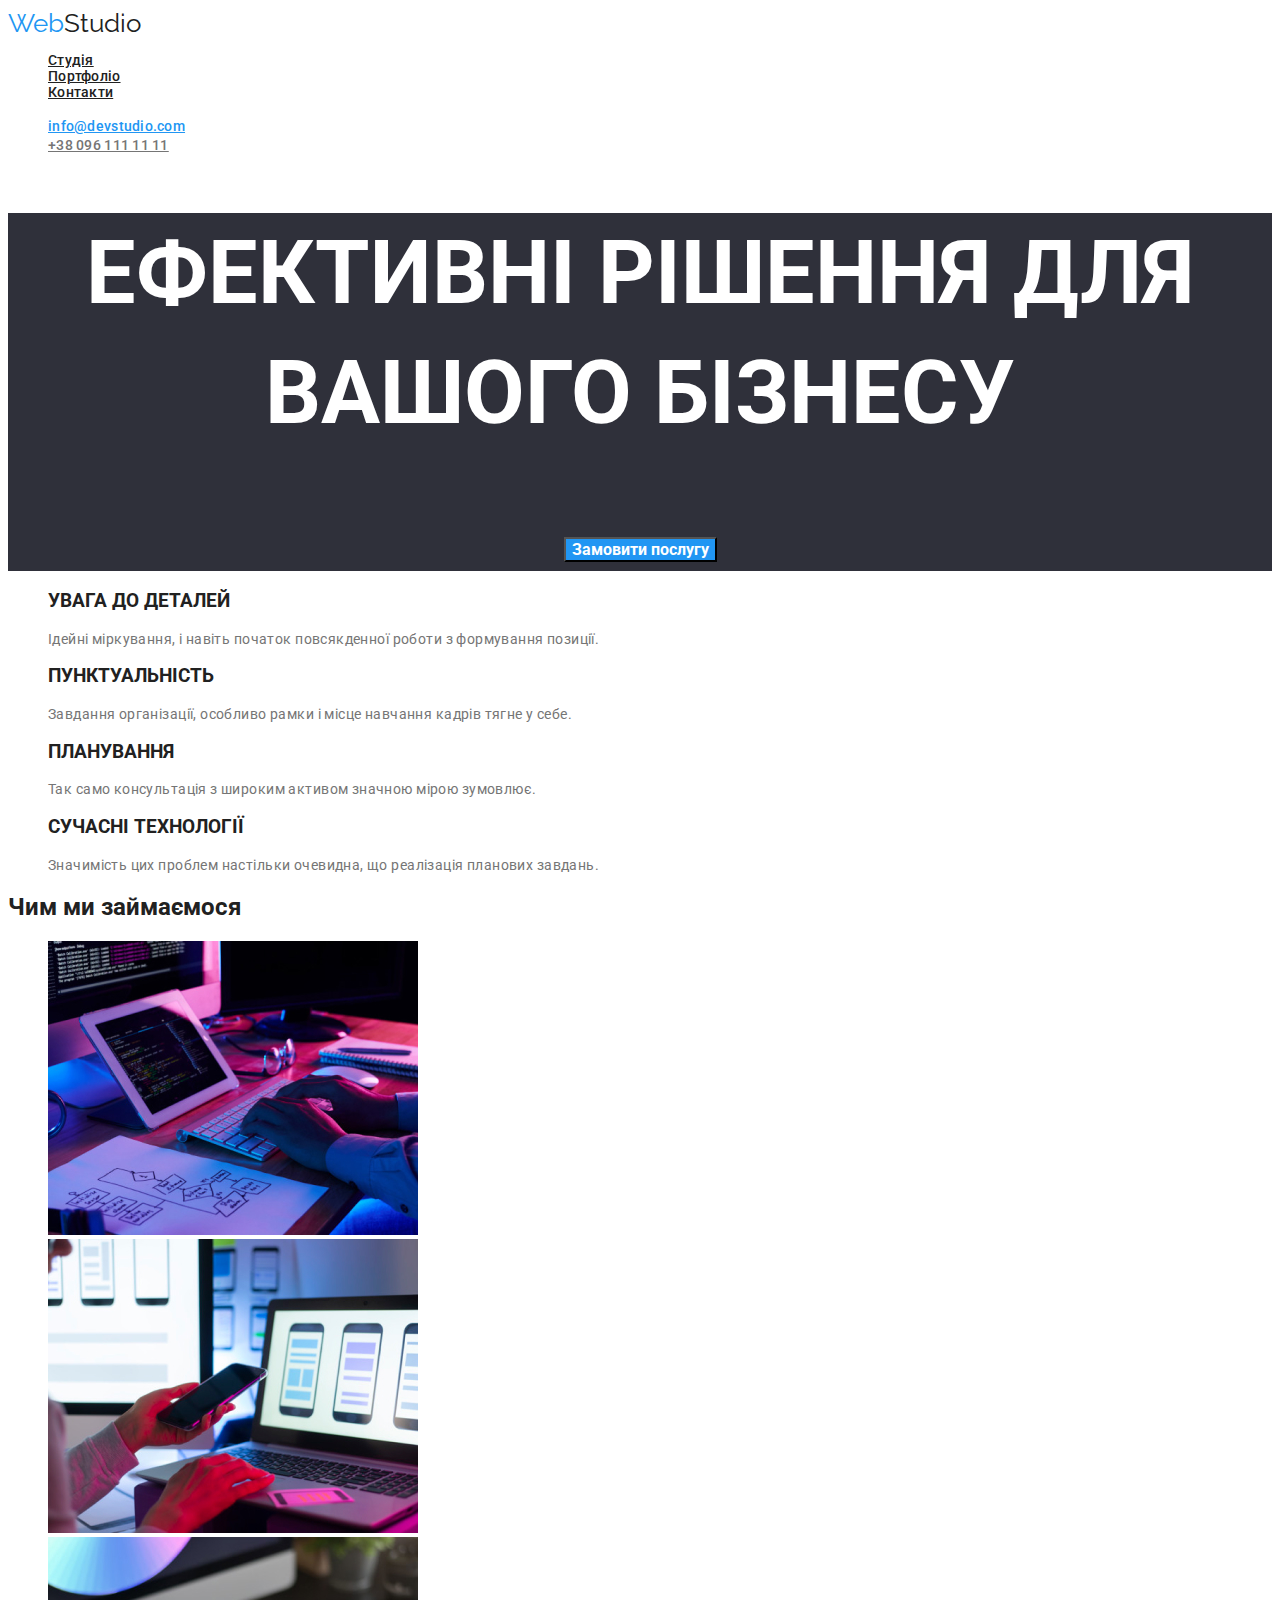
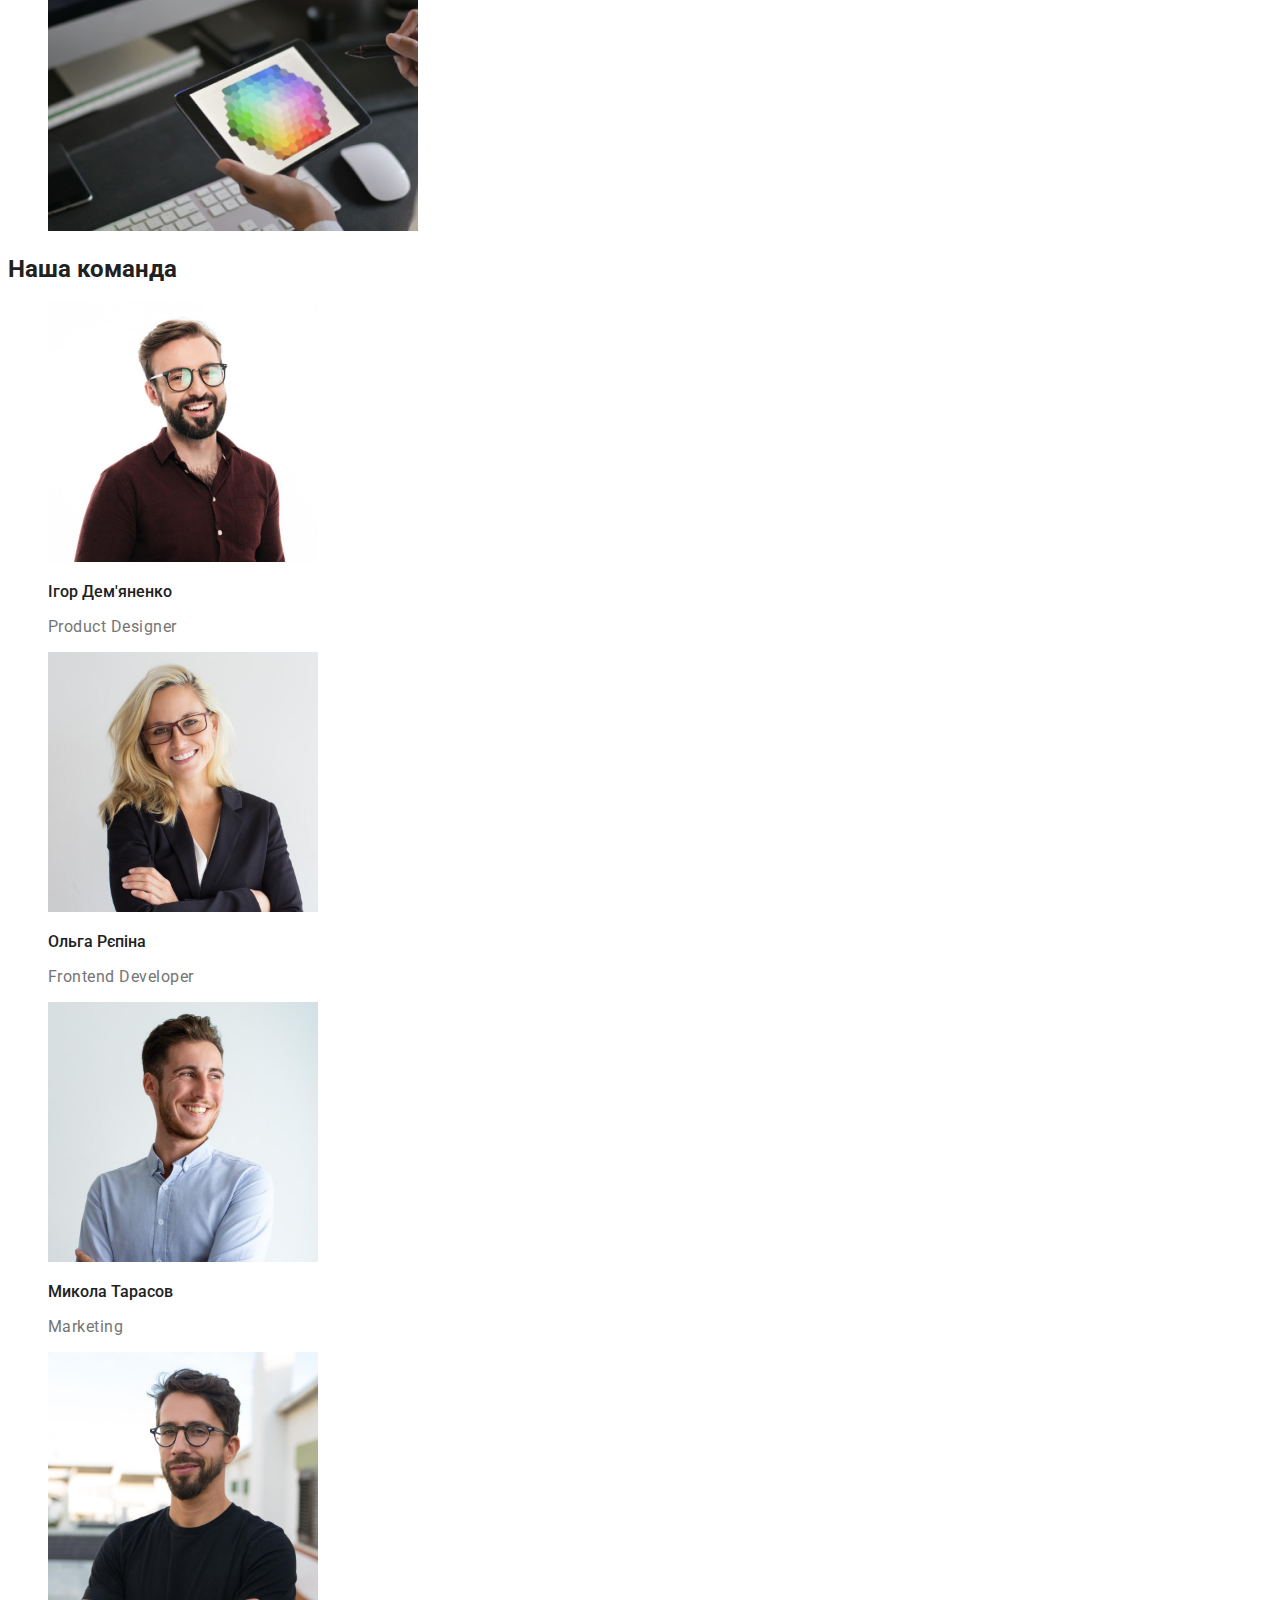
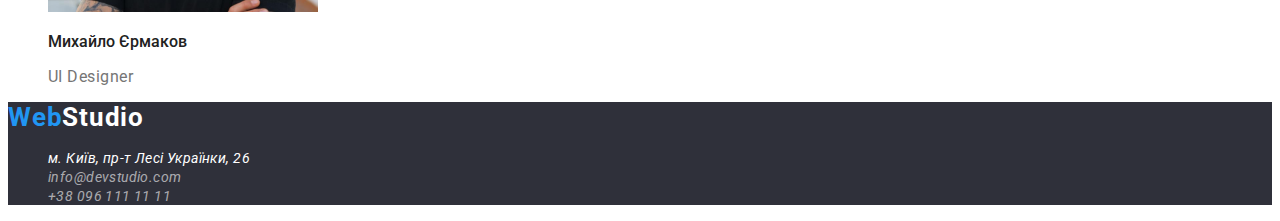
==== commit 614c4eb5: "Випривила тег адрес у футері" ====
--- a/index.html
+++ b/index.html
@@ -113,12 +113,10 @@
         <address>
             <ul class="list">
                 <li><a href="map" target="_blank" rel="noopener noreferrer" class="white-address">м. Київ, пр-т Лесі Українки, 26</a></li>
-            </ul>
-        </address>
-            <ul class="list">
                 <li><a href="mailto:info@devstudio.com" class="white-cont">info@devstudio.com</a></li>
                 <li><a href="tel:+380961111111" class="white-cont">+38 096 111 11 11</a></li>
             </ul>
+        </address>
     </footer>
 </body>
 
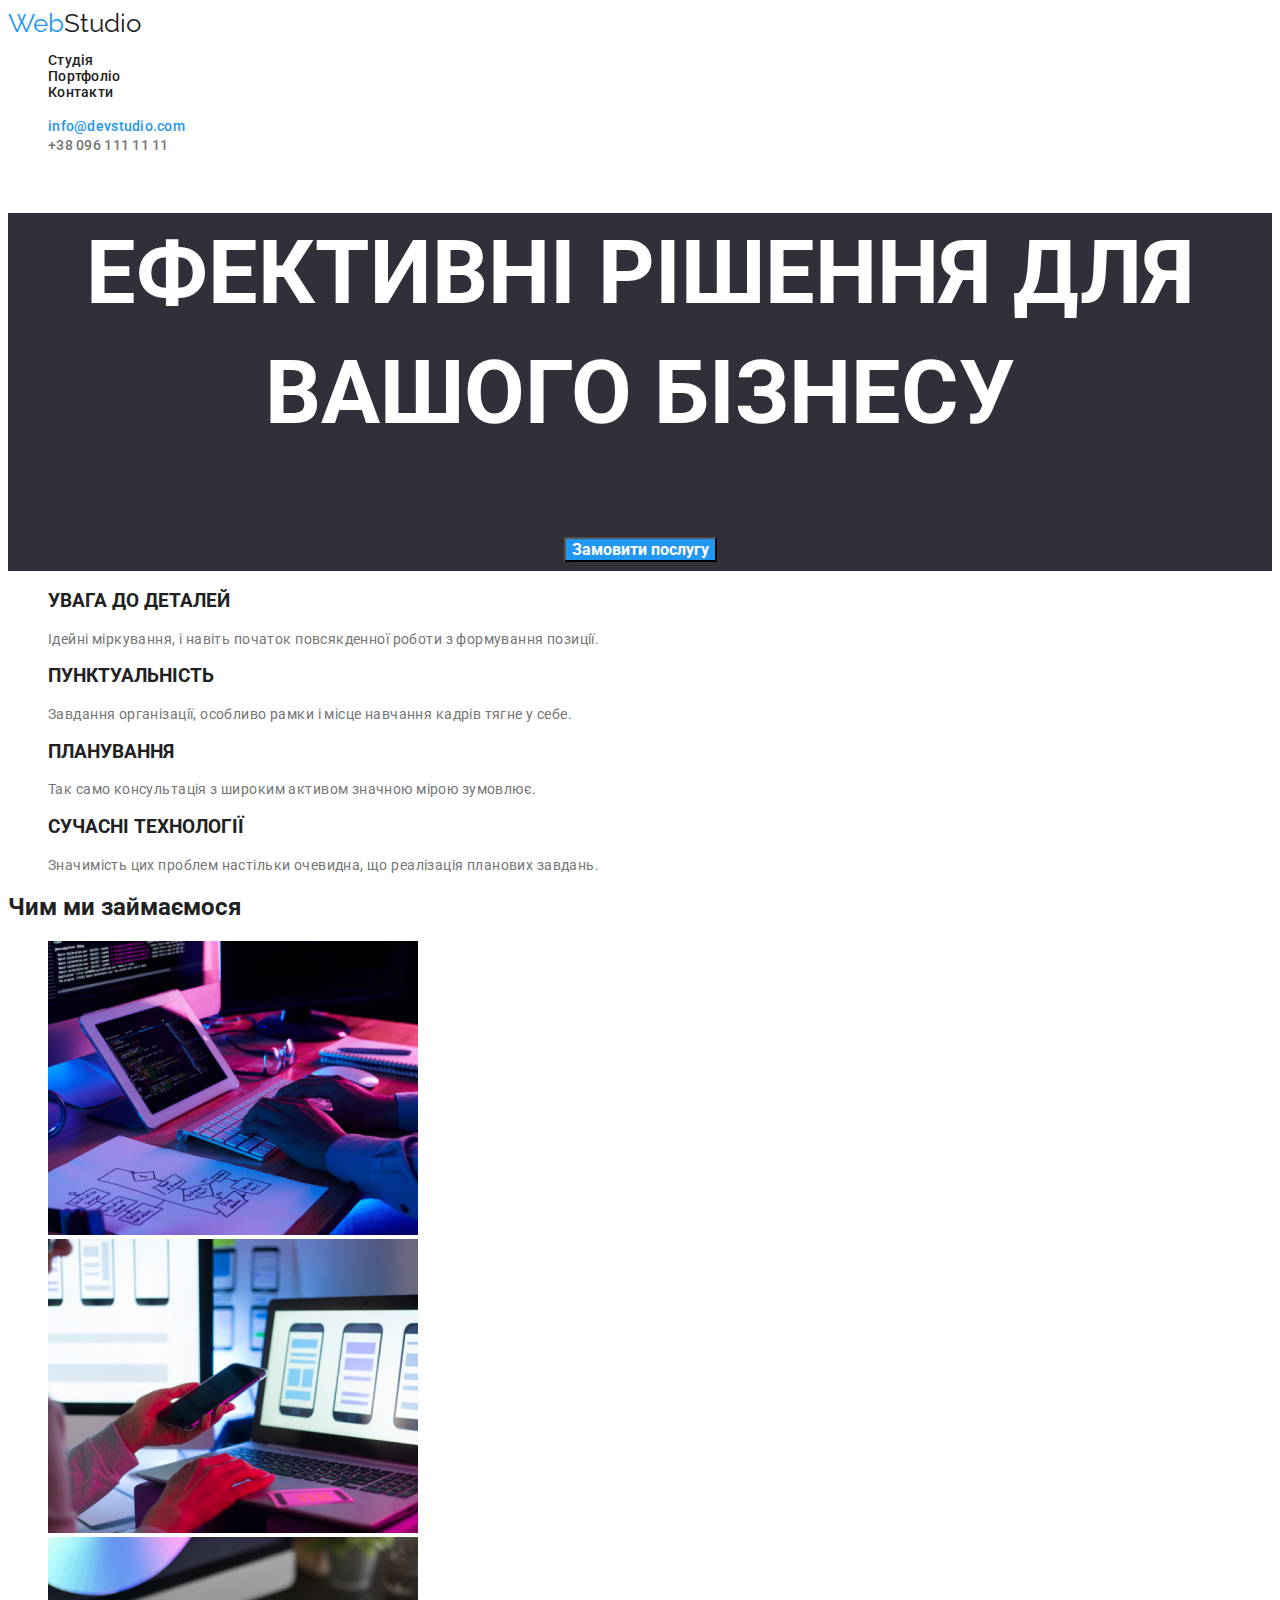
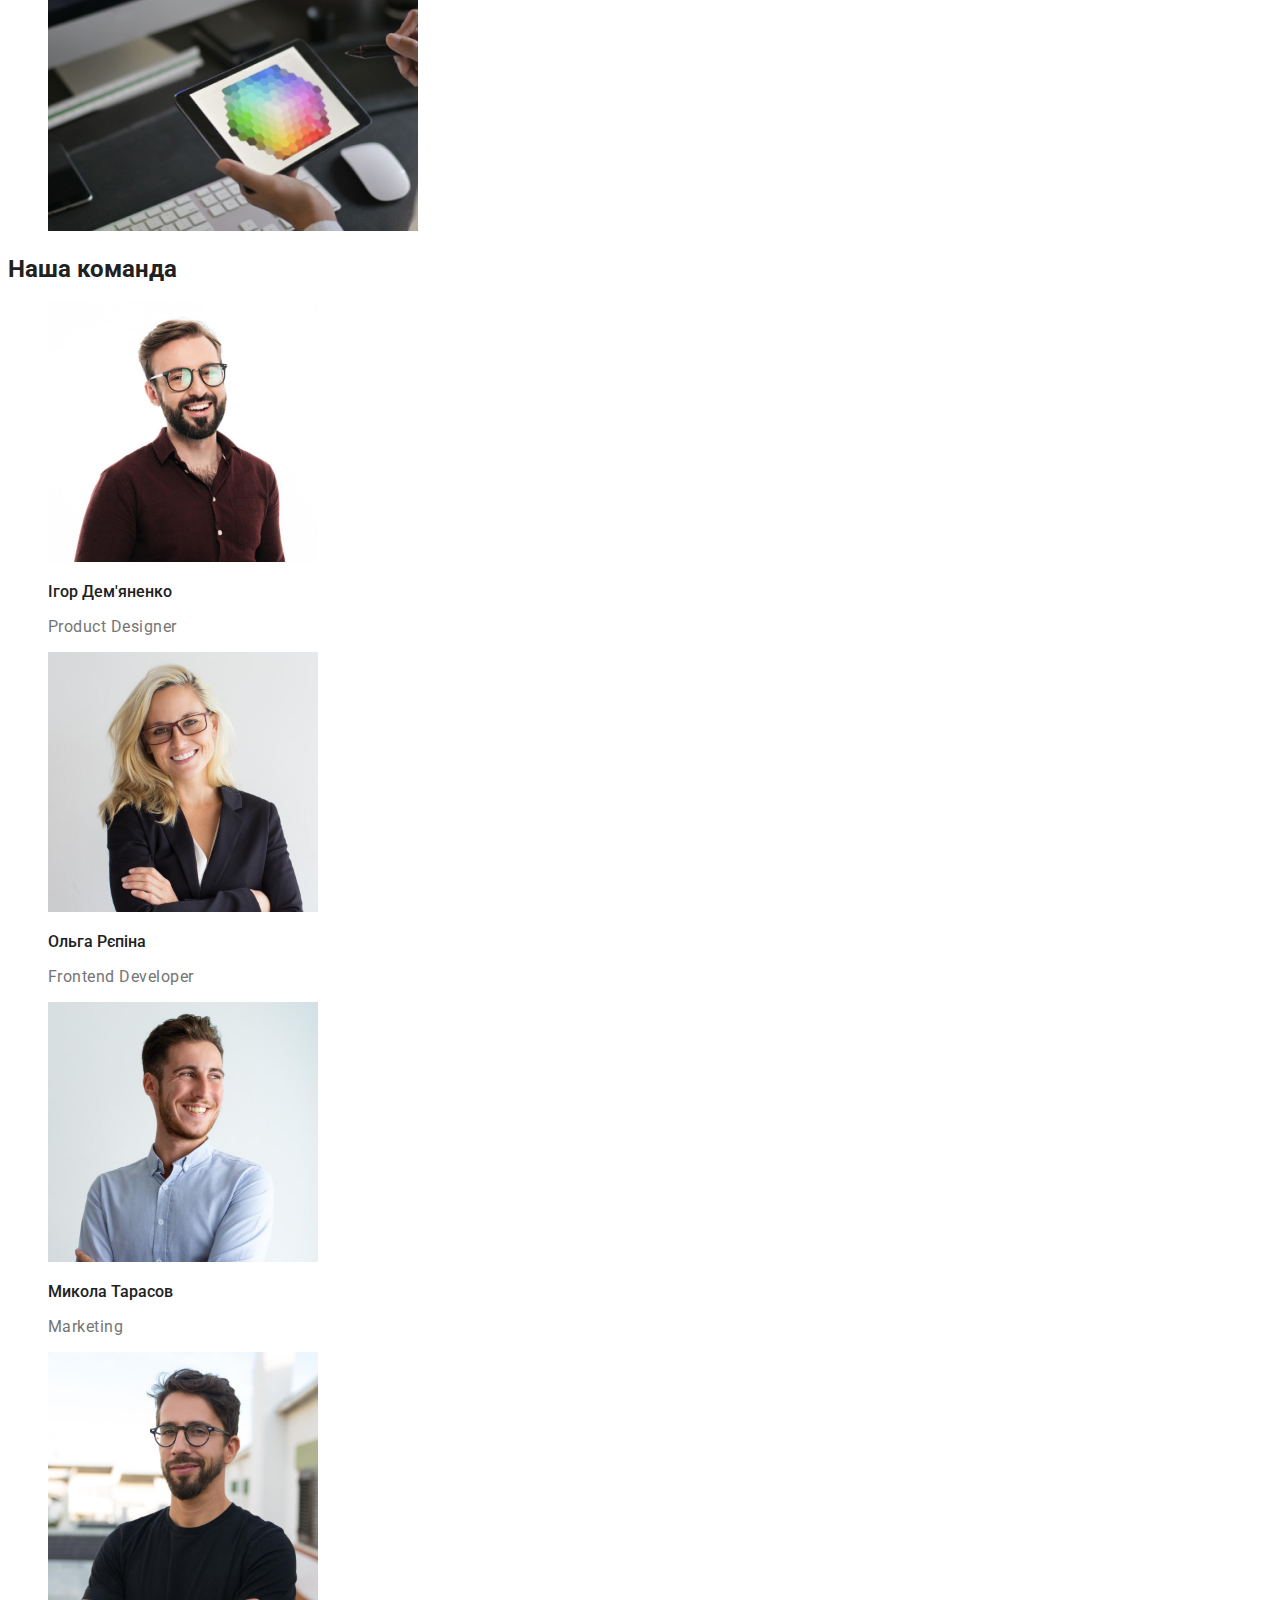
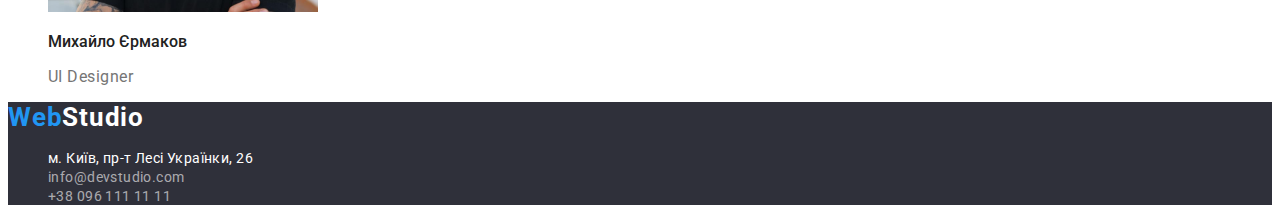
==== commit e69b07af: "додала курсор" ====
--- a/index.html
+++ b/index.html
@@ -16,7 +16,7 @@
 
 <body class="body">
     <header class="page-header">
-        <a href="./index.html" class="logo"><span class="web">Web</span><span class="studio">Studio</span></a>
+        <a href="./index.html" class="logo cursor"><span class="web">Web</span><span class="studio">Studio</span></a>
         <nav>
             <ul class="site-nav list">
                 <li><a href="" class="nav-text">Студія</a></li>
@@ -36,7 +36,7 @@
             <!--Герой-->
             <h1 class="hero-text">ЕФЕКТИВНІ РІШЕННЯ ДЛЯ <br />
                 ВАШОГО БІЗНЕСУ</h1>
-            <button type="button" class="button-primery">Замовити послугу</button>
+            <button type="button" class="button-primery cursor">Замовити послугу</button>
         </section>
 
         <section class="section">
@@ -44,22 +44,22 @@
             <h2 hidden>Наші переваги</h2>
             <ul class="list">
                 <li>
-                    <h3>УВАГА ДО ДЕТАЛЕЙ</h3>
+                    <h3 class="title">УВАГА ДО ДЕТАЛЕЙ</h3>
                     <p class="title-text">Ідейні міркування, і навіть початок повсякденної роботи з формування позиції.</p>
                 </li>
 
                 <li>
-                    <h3>ПУНКТУАЛЬНІСТЬ</h3>
+                    <h3 class="title">ПУНКТУАЛЬНІСТЬ</h3>
                     <p class="title-text">Завдання організації, особливо рамки і місце навчання кадрів тягне у себе.</p>
                 </li>
 
                 <li>
-                    <h3>ПЛАНУВАННЯ</h3>
+                    <h3 class="title">ПЛАНУВАННЯ</h3>
                     <p class="title-text">Так само консультація з широким активом значною мірою зумовлює.</p>
                 </li>
 
                 <li>
-                    <h3>СУЧАСНІ ТЕХНОЛОГІЇ</h3>
+                    <h3 class="title">СУЧАСНІ ТЕХНОЛОГІЇ</h3>
                     <p class="title-text">Значимість цих проблем настільки очевидна, що реалізація планових завдань.</p>
                 </li>
             </ul>
@@ -110,7 +110,7 @@
 
     <footer class="footer">
         <a href="./index.html" class="logo-footer"><span class="web-footer">Web</span><span class="studio-footer">Studio</span></a>
-        <address>
+        <address class="address">
             <ul class="list">
                 <li><a href="map" target="_blank" rel="noopener noreferrer" class="white-address">м. Київ, пр-т Лесі Українки, 26</a></li>
                 <li><a href="mailto:info@devstudio.com" class="white-cont">info@devstudio.com</a></li>
--- a/css/styles.css
+++ b/css/styles.css
@@ -41,19 +41,26 @@
 }
 
 .site-nav
- {color: aqua;
-    font-weight: 500;
-    font-size: 14px;
-    line-height: 1,14;
-    letter-spacing: 0.02em;}
+ {  color: aqua;
+    font-style: normal;
+    text-decoration: none;
+    font-weight: 500;
+    font-size: 14px;
+    line-height: 1,14;
+    letter-spacing: 0.02em;
+}
 
 
  .list {
     list-style: none;
+    font-style: normal;
+    text-decoration: none;
  }
 
  .mail-header{
-    color: var(--accent-color);
+        color: var(--accent-color);
+        font-style: normal;
+        text-decoration: none;
         font-weight: 500;
         font-size: 14px;
         line-height: 1,14;
@@ -70,6 +77,8 @@
 
  .tel-header{
     color: var(--title-text-color);
+    font-style: normal;
+    text-decoration: none;
     font-weight: 500;
     font-size: 14px;
     line-height: 1,14;
@@ -84,10 +93,13 @@
     color: var(--accent-color);
  }
 
+ .cursor {cursor: pointer}
 /* Кольори тексту var*/
 
 .nav-text {
     color: var(--primary-text-color);
+    font-style: normal;
+    text-decoration: none;
     font-weight: 500;
     font-size: 14px;
     line-height: 1,14;
@@ -218,9 +230,14 @@
         letter-spacing: 0.03em;
 }
 
-
+ .address {
+    font-style: normal;
+    text-decoration: none;
+ }
  .white-address {
      color: var(--white-text);
+     font-family: 'Roboto';
+     font-style: normal;
      font-weight: 400;
      font-size: 14px;
      line-height: 1,71;
@@ -238,6 +255,8 @@
 
  .white-cont {
      color: var(--white-fog);
+     font-family: 'Roboto';
+     font-style: normal;
      font-weight: 400;
      font-size: 14px;
      line-height: 1,71;
